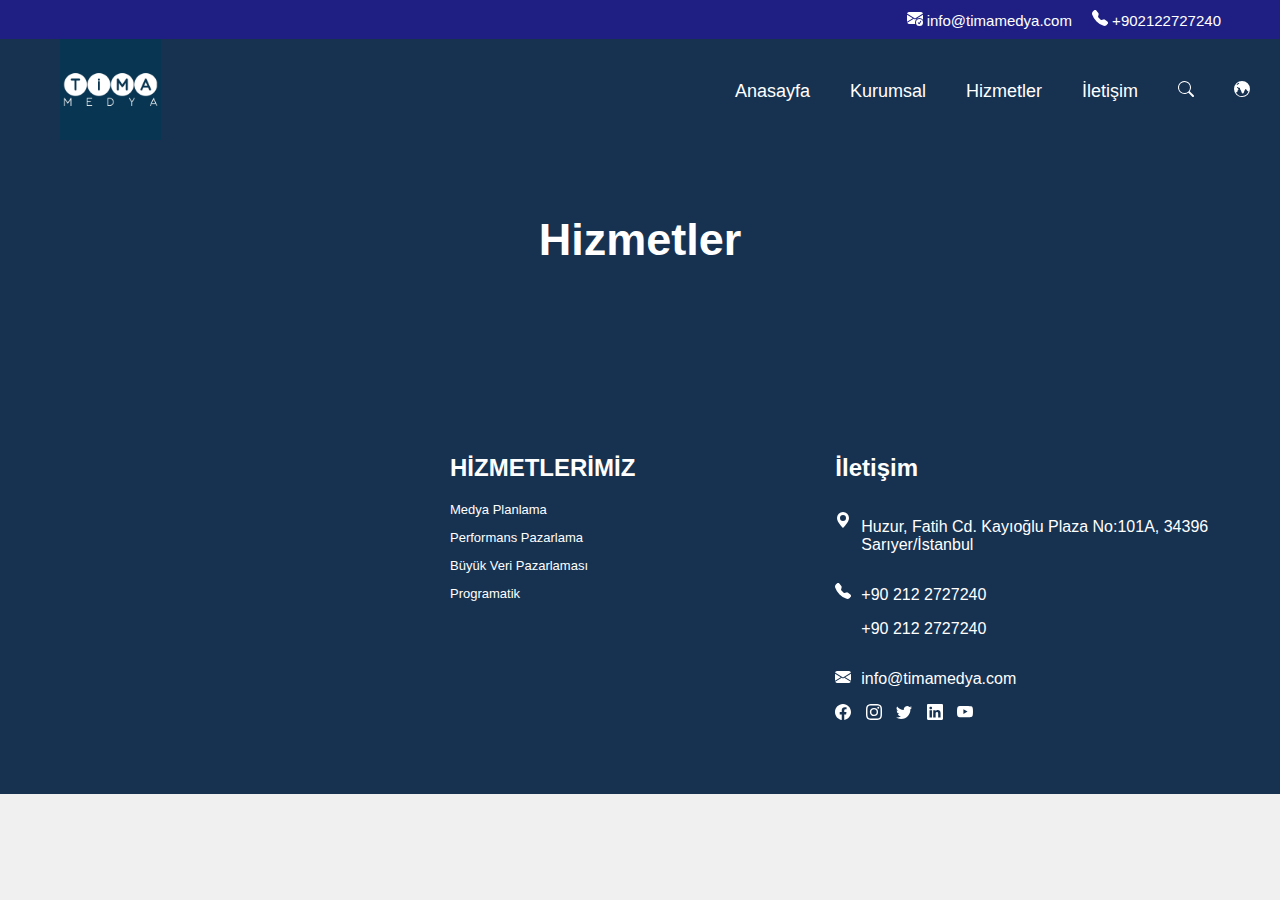
==== pages/hizmetler.html @ 189c2a2f "Tima-Medya" ====
<!DOCTYPE html>
<html lang="en">
<head>
    <meta charset="UTF-8">
    <meta name="viewport" content="width=device-width, initial-scale=1.0">
    <title>Document</title>
    <link rel="stylesheet" href="../styles.css">
    <link rel="stylesheet" href="../css dosyaları/hizmetler.css">
</head>
<body>
    <div class="ust-header">
        <a href="#" class="mail"><svg xmlns="http://www.w3.org/2000/svg" width="16" height="16" fill="currentColor" class="bi bi-envelope-check-fill" viewBox="0 0 16 16">
            <path d="M.05 3.555A2 2 0 0 1 2 2h12a2 2 0 0 1 1.95 1.555L8 8.414zM0 4.697v7.104l5.803-3.558zM6.761 8.83l-6.57 4.026A2 2 0 0 0 2 14h6.256A4.5 4.5 0 0 1 8 12.5a4.49 4.49 0 0 1 1.606-3.446l-.367-.225L8 9.586zM16 4.697v4.974A4.5 4.5 0 0 0 12.5 8a4.5 4.5 0 0 0-1.965.45l-.338-.207z"/>
            <path d="M16 12.5a3.5 3.5 0 1 1-7 0 3.5 3.5 0 0 1 7 0m-1.993-1.679a.5.5 0 0 0-.686.172l-1.17 1.95-.547-.547a.5.5 0 0 0-.708.708l.774.773a.75.75 0 0 0 1.174-.144l1.335-2.226a.5.5 0 0 0-.172-.686"/>
          </svg>  info@timamedya.com</a>
        <a href="#" class="tel"><svg xmlns="http://www.w3.org/2000/svg" width="16" height="16" fill="currentColor" class="bi bi-telephone-fill" viewBox="0 0 16 16">
            <path fill-rule="evenodd" d="M1.885.511a1.745 1.745 0 0 1 2.61.163L6.29 2.98c.329.423.445.974.315 1.494l-.547 2.19a.68.68 0 0 0 .178.643l2.457 2.457a.68.68 0 0 0 .644.178l2.189-.547a1.75 1.75 0 0 1 1.494.315l2.306 1.794c.829.645.905 1.87.163 2.611l-1.034 1.034c-.74.74-1.846 1.065-2.877.702a18.6 18.6 0 0 1-7.01-4.42 18.6 18.6 0 0 1-4.42-7.009c-.362-1.03-.037-2.137.703-2.877z"/>
          </svg>  +902122727240</a>
    </div>

    <header>
        <!-- Logo ve navigasyon menüsü -->
        <div class="logo">
            <a href="index.html"><img class="logo-image" src="../images/icon.png" alt=""></a>
        </div>
        <!-- Hamburger Menü Butonu -->
        <button class="hamburger-menu">
            <span class="bar"></span>
            <span class="bar"></span>
            <span class="bar"></span>
        </button>
        <!-- Menü Listesi -->
        <div class="menu-list">
            <ul>
                <li><a href="../index.html" id="anasayfa-link">Anasayfa</a></li>
                <li><a href="kurumsal.html" id="kurumsal-link">Kurumsal</a></li>
                <li><a href="hizmetler.html" id="hizmetler-link">Hizmetler</a></li>
                <li><a href="iletisim.html" id="iletisim-link">İletişim</a></li>
                <li><a href="#" id="search"><svg xmlns="http://www.w3.org/2000/svg" width="16" height="16" fill="currentColor" class="bi bi-search" viewBox="0 0 16 16">
                    <path d="M11.742 10.344a6.5 6.5 0 1 0-1.397 1.398h-.001q.044.06.098.115l3.85 3.85a1 1 0 0 0 1.415-1.414l-3.85-3.85a1 1 0 0 0-.115-.1zM12 6.5a5.5 5.5 0 1 1-11 0 5.5 5.5 0 0 1 11 0"/>
                  </svg></a></li>
                <li><a href="#" id="language"><svg xmlns="http://www.w3.org/2000/svg" width="16" height="16" fill="currentColor" class="bi bi-globe-central-south-asia" viewBox="0 0 16 16">
                    <path d="M8 0a8 8 0 1 0 0 16A8 8 0 0 0 8 0M4.882 1.731a.48.48 0 0 0 .14.291.487.487 0 0 1-.126.78l-.291.146a.7.7 0 0 0-.188.135l-.48.48a1 1 0 0 1-1.023.242l-.02-.007a1 1 0 0 0-.462-.04 7 7 0 0 1 2.45-2.027m-3 9.674.86-.216a1 1 0 0 0 .758-.97v-.184a1 1 0 0 1 .445-.832l.04-.026a1 1 0 0 0 .152-1.54L3.121 6.621a.414.414 0 0 1 .542-.624l1.09.818a.5.5 0 0 0 .523.047.5.5 0 0 1 .724.447v.455a.8.8 0 0 0 .131.433l.795 1.192a1 1 0 0 1 .116.238l.73 2.19a1 1 0 0 0 .949.683h.058a1 1 0 0 0 .949-.684l.73-2.189a1 1 0 0 1 .116-.238l.791-1.187A.45.45 0 0 1 11.743 8c.16 0 .306.084.392.218.557.875 1.63 2.282 2.365 2.282l.04-.001a7.003 7.003 0 0 1-12.658.905Z"/>
                  </svg></a></li>
            </ul>
        </div>
    </header>
        <div class="hizmetler-title">
            <h1 id="hizmetler-right">Hizmetler</h1>
        </div>




    <footer>
        <div class="footer-container">
        <div class="footer1">
            <img id="footer-logo" src="./images/icon.png" alt="">
           
        </div>
        
        <div class="footer2">
            <h2 id="footer-hizmet">HİZMETLERİMİZ</h2>
            <p class="footer-hizmet-right">Medya Planlama</p>
            <p class="footer-hizmet-right">Performans Pazarlama</p>
            <p class="footer-hizmet-right">Büyük Veri Pazarlaması</p>
            <p class="footer-hizmet-right">Programatik</p>
        </div>
        <div class="footer-iletisim">
            <h2>İletişim</h2>
            <div class="icons">
            <div class="location-container">
                <div class="location-image"><svg id="location-icon" xmlns="http://www.w3.org/2000/svg" width="16" height="16" fill="currentColor" class="bi bi-geo-alt-fill" viewBox="0 0 16 16">
                    <path d="M8 16s6-5.686 6-10A6 6 0 0 0 2 6c0 4.314 6 10 6 10m0-7a3 3 0 1 1 0-6 3 3 0 0 1 0 6"/>
                  </svg></div>
                <p id="adress">Huzur, Fatih Cd. Kayıoğlu Plaza No:101A, 34396 Sarıyer/İstanbul</p>
            </div>
            <div class="telephone-container">
                <div class="telephone-image"><svg id="telephone-icon" xmlns="http://www.w3.org/2000/svg" width="16" height="16" fill="currentColor" class="bi bi-telephone-fill" viewBox="0 0 16 16">
                    <path fill-rule="evenodd" d="M1.885.511a1.745 1.745 0 0 1 2.61.163L6.29 2.98c.329.423.445.974.315 1.494l-.547 2.19a.68.68 0 0 0 .178.643l2.457 2.457a.68.68 0 0 0 .644.178l2.189-.547a1.75 1.75 0 0 1 1.494.315l2.306 1.794c.829.645.905 1.87.163 2.611l-1.034 1.034c-.74.74-1.846 1.065-2.877.702a18.6 18.6 0 0 1-7.01-4.42 18.6 18.6 0 0 1-4.42-7.009c-.362-1.03-.037-2.137.703-2.877z"/>
                  </svg></div>
                  <div>
                <p>+90 212 2727240</p>
                <p>+90 212 2727240</p>
            </div>
            </div>
            <div class="mail-container">
                <div class="mail-image"><svg id="mail-icon" xmlns="http://www.w3.org/2000/svg" width="16" height="16" fill="currentColor" class="bi bi-envelope-fill" viewBox="0 0 16 16">
                    <path d="M.05 3.555A2 2 0 0 1 2 2h12a2 2 0 0 1 1.95 1.555L8 8.414zM0 4.697v7.104l5.803-3.558zM6.761 8.83l-6.57 4.027A2 2 0 0 0 2 14h12a2 2 0 0 0 1.808-1.144l-6.57-4.027L8 9.586zm3.436-.586L16 11.801V4.697z"/>
                  </svg></div>
                <div>
                <p>info@timamedya.com</p>
            </div>
            
            </div>
                <a href="index.html"><svg id="facebook-icon" xmlns="http://www.w3.org/2000/svg" width="16" height="16" fill="currentColor" class="bi bi-facebook" viewBox="0 0 16 16">
                    <path d="M16 8.049c0-4.446-3.582-8.05-8-8.05C3.58 0-.002 3.603-.002 8.05c0 4.017 2.926 7.347 6.75 7.951v-5.625h-2.03V8.05H6.75V6.275c0-2.017 1.195-3.131 3.022-3.131.876 0 1.791.157 1.791.157v1.98h-1.009c-.993 0-1.303.621-1.303 1.258v1.51h2.218l-.354 2.326H9.25V16c3.824-.604 6.75-3.934 6.75-7.951"/>
                  </svg></a>
                <a href="index.html"><svg id="instagram-icon" xmlns="http://www.w3.org/2000/svg" width="16" height="16" fill="currentColor" class="bi bi-instagram" viewBox="0 0 16 16">
                    <path d="M8 0C5.829 0 5.556.01 4.703.048 3.85.088 3.269.222 2.76.42a3.9 3.9 0 0 0-1.417.923A3.9 3.9 0 0 0 .42 2.76C.222 3.268.087 3.85.048 4.7.01 5.555 0 5.827 0 8.001c0 2.172.01 2.444.048 3.297.04.852.174 1.433.372 1.942.205.526.478.972.923 1.417.444.445.89.719 1.416.923.51.198 1.09.333 1.942.372C5.555 15.99 5.827 16 8 16s2.444-.01 3.298-.048c.851-.04 1.434-.174 1.943-.372a3.9 3.9 0 0 0 1.416-.923c.445-.445.718-.891.923-1.417.197-.509.332-1.09.372-1.942C15.99 10.445 16 10.173 16 8s-.01-2.445-.048-3.299c-.04-.851-.175-1.433-.372-1.941a3.9 3.9 0 0 0-.923-1.417A3.9 3.9 0 0 0 13.24.42c-.51-.198-1.092-.333-1.943-.372C10.443.01 10.172 0 7.998 0zm-.717 1.442h.718c2.136 0 2.389.007 3.232.046.78.035 1.204.166 1.486.275.373.145.64.319.92.599s.453.546.598.92c.11.281.24.705.275 1.485.039.843.047 1.096.047 3.231s-.008 2.389-.047 3.232c-.035.78-.166 1.203-.275 1.485a2.5 2.5 0 0 1-.599.919c-.28.28-.546.453-.92.598-.28.11-.704.24-1.485.276-.843.038-1.096.047-3.232.047s-2.39-.009-3.233-.047c-.78-.036-1.203-.166-1.485-.276a2.5 2.5 0 0 1-.92-.598 2.5 2.5 0 0 1-.6-.92c-.109-.281-.24-.705-.275-1.485-.038-.843-.046-1.096-.046-3.233s.008-2.388.046-3.231c.036-.78.166-1.204.276-1.486.145-.373.319-.64.599-.92s.546-.453.92-.598c.282-.11.705-.24 1.485-.276.738-.034 1.024-.044 2.515-.045zm4.988 1.328a.96.96 0 1 0 0 1.92.96.96 0 0 0 0-1.92m-4.27 1.122a4.109 4.109 0 1 0 0 8.217 4.109 4.109 0 0 0 0-8.217m0 1.441a2.667 2.667 0 1 1 0 5.334 2.667 2.667 0 0 1 0-5.334"/>
                  </svg></a>
                  <a href="index.html"><svg id="twitter-icon" xmlns="http://www.w3.org/2000/svg" width="16" height="16" fill="currentColor" class="bi bi-twitter" viewBox="0 0 16 16">
                    <path d="M5.026 15c6.038 0 9.341-5.003 9.341-9.334q.002-.211-.006-.422A6.7 6.7 0 0 0 16 3.542a6.7 6.7 0 0 1-1.889.518 3.3 3.3 0 0 0 1.447-1.817 6.5 6.5 0 0 1-2.087.793A3.286 3.286 0 0 0 7.875 6.03a9.32 9.32 0 0 1-6.767-3.429 3.29 3.29 0 0 0 1.018 4.382A3.3 3.3 0 0 1 .64 6.575v.045a3.29 3.29 0 0 0 2.632 3.218 3.2 3.2 0 0 1-.865.115 3 3 0 0 1-.614-.057 3.28 3.28 0 0 0 3.067 2.277A6.6 6.6 0 0 1 .78 13.58a6 6 0 0 1-.78-.045A9.34 9.34 0 0 0 5.026 15"/>
                  </svg></a>
                  <a href="index.html"><svg id="linkedin-icon" xmlns="http://www.w3.org/2000/svg" width="16" height="16" fill="currentColor" class="bi bi-linkedin" viewBox="0 0 16 16">
                    <path d="M0 1.146C0 .513.526 0 1.175 0h13.65C15.474 0 16 .513 16 1.146v13.708c0 .633-.526 1.146-1.175 1.146H1.175C.526 16 0 15.487 0 14.854zm4.943 12.248V6.169H2.542v7.225zm-1.2-8.212c.837 0 1.358-.554 1.358-1.248-.015-.709-.52-1.248-1.342-1.248S2.4 3.226 2.4 3.934c0 .694.521 1.248 1.327 1.248zm4.908 8.212V9.359c0-.216.016-.432.08-.586.173-.431.568-.878 1.232-.878.869 0 1.216.662 1.216 1.634v3.865h2.401V9.25c0-2.22-1.184-3.252-2.764-3.252-1.274 0-1.845.7-2.165 1.193v.025h-.016l.016-.025V6.169h-2.4c.03.678 0 7.225 0 7.225z"/>
                  </svg></a>
                  <a href="index.html"><svg id="youtube-icon" xmlns="http://www.w3.org/2000/svg" width="16" height="16" fill="currentColor" class="bi bi-youtube" viewBox="0 0 16 16">
                    <path d="M8.051 1.999h.089c.822.003 4.987.033 6.11.335a2.01 2.01 0 0 1 1.415 1.42c.101.38.172.883.22 1.402l.01.104.022.26.008.104c.065.914.073 1.77.074 1.957v.075c-.001.194-.01 1.108-.082 2.06l-.008.105-.009.104c-.05.572-.124 1.14-.235 1.558a2.01 2.01 0 0 1-1.415 1.42c-1.16.312-5.569.334-6.18.335h-.142c-.309 0-1.587-.006-2.927-.052l-.17-.006-.087-.004-.171-.007-.171-.007c-1.11-.049-2.167-.128-2.654-.26a2.01 2.01 0 0 1-1.415-1.419c-.111-.417-.185-.986-.235-1.558L.09 9.82l-.008-.104A31 31 0 0 1 0 7.68v-.123c.002-.215.01-.958.064-1.778l.007-.103.003-.052.008-.104.022-.26.01-.104c.048-.519.119-1.023.22-1.402a2.01 2.01 0 0 1 1.415-1.42c.487-.13 1.544-.21 2.654-.26l.17-.007.172-.006.086-.003.171-.007A100 100 0 0 1 7.858 2zM6.4 5.209v4.818l4.157-2.408z"/>
                  </svg></a>
                </div>
        </div>
        
    </div>
    </footer>
    <script src="../script.js"></script>
</body>
</html>
---- styles.css ----
@import url('https://fonts.googleapis.com/css?family=Roboto:700');
body {
    font-family: Arial, sans-serif;
    margin: 0;
    padding: 0;
    background-color: #f0f0f0;
}

.ust-header {
    display: flex;
    justify-content: right;
    background-color: rgb(31, 31, 131);
    padding: 10px 59px;
}

.mail, .tel {
    color: #fff;
    text-decoration: none;
    font-size: 15px;
}

.tel {
    margin-left: 20px;
}

header {
    background-color: #173251;
    color: #fff;
    padding: 10px;
    display: flex;
    justify-content: space-between;
    align-items: center;
    position: relative; /* Konumlandırma için */
    height: 85px;
}

.logo {
    width: 100px;
    height: auto;
    margin-left: 50px;
}

.logo-image {
    width: 101px;
    height: auto;
}

.menu-list {
    display: flex;
    
    top: 100%; /* Header'dan sonra yerleştir */
    left: 0;
    
    background-color: #173251;
   
    z-index: 1000; /* Diğer içeriğin üzerine çık */
    justify-content: center;
}

.menu-list ul {
    display: flex;
    list-style-type: none;
    
}

.menu-list ul li {
    margin: 0 20px;
}

.menu-list ul li a {
    color: #fff;
    text-decoration: none;
    font-size: 18px;
}

.menu-list ul li a:hover {
    color: rgb(122, 240, 249);
}

/* Hamburger Menü Stili */
.hamburger-menu {
    display: none; /* Başlangıçta gizli */
    cursor: pointer;
    background: none;
    border: none;
    padding: 10px;
    position: absolute;
    top: 10px;
    right: 20px;
    z-index: 1100; /* Menüden daha üstte */
}

/* Hamburger Menü Çizgileri */
.bar {
    display: block;
    width: 25px;
    height: 3px;
    margin: 5px auto;
    background-color: #fff;
    transition: all 0.3s ease;
}

/* Hamburger Menü Açık Durumu */
.hamburger-open .bar:nth-child(1) {
    transform: translateY(8px) rotate(45deg);
}
.hamburger-open .bar:nth-child(2) {
    opacity: 0;
}
.hamburger-open .bar:nth-child(3) {
    transform: translateY(-8px) rotate(-45deg);
}

/* Küçük Ekranlar için Menü Listesi */
@media (max-width: 818px) {
    .menu-list {
        display: none; /* Küçük ekranlarda menü listesini gizle */
        position: fixed;
        top: 60px; /* Header'dan sonra yerleştir */
        left: 0;
        width: 100%;
        background-color: #173251;
        padding: 10px 0;
        z-index: 1000; /* Diğer içeriğin üzerine çık */
        justify-content: center;
        transition: all 0.3s ease;
    }

    .menu-list.active {
        display: flex; /* Hamburger menü açıkken menüyü göster */
    }

    .menu-list ul {
        flex-direction: column;
        align-items: center;
    }

    .menu-list ul li {
        margin: 10px 0;
    }

    .hamburger-menu {
        margin-top: 10px;
        display: block; /* Küçük ekranlarda hamburger menüyü göster */
    }

    .menu-list.active {
        display: flex; /* Hamburger menü açıkken menüyü göster */
    }
}
@media (max-width: 480px) {
    .mail, .tel {
        text-align: center;
        font-size: 11px;
        padding: 0;
}
}
nav {
    background-color: #173251;
}
#container {
    display: flex;
    margin-left: 50px;
}
#image1, #image2, #image3{
    border-radius: 20px;
}
.nesil-medya-resim {
    margin-top: 50px;
    margin-left: 20px; /* Resimler arasında boşluk bırakma */
}
.reklam-yazi{
    color:#fff ;
}
/*Reklam yazi bölümü*/
#flip {
  font-size: 40px;
  height:50px;
  overflow:hidden;
  margin-left: 170px;
  margin-top: -60px;
}

#flip > div > div {
  color:#fff;
  padding:4px 12px;
  height:45px;
  margin-bottom:45px;
  display:inline-block;
}

#flip div:first-child {
  animation: show 5s linear infinite;
}

#flip div div {
  background:#42c58a;
}
#flip div:first-child div {
  background:#4ec7f3;
}
#flip div:last-child div {
  background:#DC143C;
}

@keyframes show {
  0% {margin-top:-270px;}
  5% {margin-top:-180px;}
  33% {margin-top:-180px;}
  38% {margin-top:-90px;}
  66% {margin-top:-90px;}
  71% {margin-top:0px;}
  99.99% {margin-top:0px;}
  100% {margin-top:-270px;}
}


.content{
    display: flex;
}

.reklam-yazi{
    margin-top: 150px;
    font-size: 45px;
    padding-left: 100px;
}
.contact{
    padding-left: 195px;
    margin-top: 20px;
}
#button-contact{
    background-color: #4ec7f3;
    width: 160px;
    height: 40px;
    color: #fff;
    border-radius: 20px;
    cursor: pointer;
}
.video-container{
    max-width: 800px;
    height: auto;
}
.video1{
    margin-left: 200px;
    width: 510px;
    height: auto;
}
@media (max-width: 1500px) {
    .content{
        flex-direction: column;
    }
    
    #container {
        justify-content: center; 
        margin-left: 0; 
    }

    .nesil-medya-resim {
        margin-left: 20px; 
    }
    .reklam-yazi{
        text-align: center;
        margin: 0px;
        padding: 0px;
        padding-top: 30px;
    }
    #flip{
        margin: 0px;
        padding: 0px;
        margin-top: 20px;
        text-align: center;
    }
    .contact{
        margin: 0px;
        padding: 0px;
        margin-top: 10px;
        text-align: center;
        padding-bottom: 20px;
    }
    .video-container {
        padding: 0px;
        margin: 0px;
        max-width: 100%; /* Video container'ı sayfa genişliği kadar genişlet */
        display: flex;
        justify-content: center; /* İçeriği yatayda ortala */
    }
    
    .video1 {
        padding: 0px;
        margin: 0px;
        width: 100%; /* Videonun genişliğini 100% olarak ayarla */
        max-width: 800px; /* Videonun maksimum genişliğini belirle (isteğe bağlı) */
        height: auto; /* Yüksekliği otomatik olarak ayarla */
    
}
}
@media (max-width: 1100px) {
    #image1{
        width: 250px;
        height: 200px;
    }
    #image2{
        width: 250px;
        height: 200px;
    }
    #image3{
        width: 250px;
        height: 200px;
    }
}
@media (max-width: 850px) {
    #image1, #image2, #image3{
        display: none;
    }
}
#about {
    display: flex;
    align-items: center; /* Yatayda hizalama */
    height: 800px;
   
}

.about-image {
    flex: 1; /* Resim bölümüne esnek genişlik vermek için */
}

.about-right {
    flex: 3; /* Metin bölümüne esnek genişlik vermek için */
    padding-left: 40px;
}

.about-image1 {
    width: 500px; /* Resmin maksimum genişliği */
    height: auto; /* Otomatik yükseklik */
    padding-left: 150px;
    
}
h1{
    margin-top: 50px;
    font-weight: bold;
    font-size: 45px;
}
@media (max-width: 1280px) {
    #about {
        display: flex;
        flex-direction: column; /* Küçük ekranlarda sütun düzeni */
        align-items: center; /* Yatayda ve ortada hizalama */
        text-align: center; /* Metni ortalamak için */
    }
    
    .about-image {
        flex: 1; /* Resim bölümüne esnek genişlik vermek için */
        margin-bottom: 20px; /* Resim ile metin arasında boşluk bırakma */
    }
    
    .about-right {
        flex: 1; /* Metin bölümüne esnek genişlik vermek için */
        padding: 0 20px; /* Kenar boşlukları */
    }
    
    .about-image1 {
        width: 100%; /* Resmin maksimum genişliği */
        height: auto; /* Otomatik yükseklik */
        max-width: 500px; /* Resmin maksimum genişliği sınırlaması */
        margin: 0 auto; /* Resmi yatayda ortala */
        display: block; /* Resmi blok öğe olarak ayarla */
        padding: 20px; /* İstenirse padding ayarla */
    }
    .services{
        margin-top: 300px;
    }
}
/* About animasyon */
.about-image1, .about-right {
    opacity: 0; /* Başlangıçta görünmez yap */
    transform: translateY(20px); /* Başlangıçta aşağıya kaydırılmış pozisyon */
    transition: opacity 0.6s ease, transform 0.8s ease; /* Geçiş efektleri */
}

/* Animasyon sonrası görünürlük */
.about-image1.active, .about-right.active {
    opacity: 1;
    transform: translateY(0);
}
.services{
    background-color: #edf8fa;
    padding-left:20px;
    padding-right: 20px;
    height: 700px;
}
#sevices-right-p{
    text-align: center;
    padding-top: 50px;
    font-weight: bold;
    color: rgb(90, 78, 219);
}
#services-right-h{
    text-align: center;
    font-weight: bold;
    font-size: 55px;
}
.services-container{
    display: flex;
    justify-content: center;
}
.media-plan{
    
    border-radius: 15px;
    width: 300px;
    height: 400px;
    border-radius: 15px;
    display: flex;
    flex-direction: column;
    align-items: center; /* İçeriği dikeyde ortala */
    justify-content: center; /* İçeriği yatayda ve dikeyde ortala */
    text-align: center; /* Metinleri ortala */
    background-color: #fff9f9;
    box-shadow: 0 4px 8px rgba(0, 0, 0, 0.4); /* Kutunun gölgesini tanımla */
}

.performans-pazarlama{
    margin-left: 20px;
    border-radius: 15px;
    width: 300px;
    height: 400px;
    border-radius: 15px;
    display: flex;
    flex-direction: column;
    align-items: center; /* İçeriği dikeyde ortala */
    justify-content: center; /* İçeriği yatayda ve dikeyde ortala */
    text-align: center; /* Metinleri ortala */
    background-color: #fff9f9;
    box-shadow: 0 4px 8px rgba(0, 0, 0, 0.4); /* Kutunun gölgesini tanımla */

}
.performans-pazarlama:hover{
    background-color: #173251;; /* Arka plan rengini değiştir */
    transition: background-color 0.3s ease; /* Geçiş efekti ekle */
    color: #fff;
}
.büyük-veri-pazarlama{
    margin-left: 20px;
    border-radius: 15px;
    width: 300px;
    height: 400px;
    border-radius: 15px;
    display: flex;
    flex-direction: column;
    align-items: center; /* İçeriği dikeyde ortala */
    justify-content: center; /* İçeriği yatayda ve dikeyde ortala */
    text-align: center; /* Metinleri ortala */
    background-color: #fff9f9;
    box-shadow: 0 4px 8px rgba(0, 0, 0, 0.4); /* Kutunun gölgesini tanımla */

}
.büyük-veri-pazarlama:hover{
    background-color: #173251;; /* Arka plan rengini değiştir */
    transition: background-color 0.3s ease; /* Geçiş efekti ekle */
    color: #fff;
}
.programatik{
    margin-left: 20px;
    border-radius: 15px;
    width: 300px;
    height: 400px;
    border-radius: 15px;
    display: flex;
    flex-direction: column;
    align-items: center; /* İçeriği dikeyde ortala */
    justify-content: center; /* İçeriği yatayda ve dikeyde ortala */
    text-align: center; /* Metinleri ortala */
    background-color: #fff9f9;
    box-shadow: 0 4px 8px rgba(0, 0, 0, 0.4); /* Kutunun gölgesini tanımla */

}
.programatik:hover{
    background-color: #173251;; /* Arka plan rengini değiştir */
    transition: background-color 0.3s ease; /* Geçiş efekti ekle */
    color: #fff;
}

.service-icon2{
    margin-top: 20px;
}
h4{
    font-size: 20px;
}
.media-plan:hover {
    background-color: #173251;; /* Arka plan rengini değiştir */
    transition: background-color 0.3s ease; /* Geçiş efekti ekle */
    color: #fff;
}
#media-h{
    padding-top: 30px;
    padding-left: 5px;
    padding-right: 5px;
}
#media-p{
    padding-left: 5px;
    padding-right: 5px;
}

.services-container {
    display: flex;
    flex-wrap: wrap;
    gap: 20px; /* Kutucuklar arasındaki boşluk */
}



@media (max-width: 1200px) {
    .media-plan,
    .performans-pazarlama,
    .büyük-veri-pazarlama,
    .programatik {
        max-width: calc(70% - 20px); /* 1200 pikselden sonra yan yana 2'li sıralanmasını sağlar */
        margin: 0;
        padding: 0;
    }
}
@media (max-width: 677px) {
    #services-right-h{
        font-size: 35px
    }
}

@media (max-width: 400px) {
    #services-right-h{
        font-size: 25px
    }
}
@media (max-width: 1500px) {
    .services{
        height: 1150px;
    }
}
@media (max-width: 677px) {
    .services{
        height: 1950px;
    }
}
.ara-reklam{

    height: 300px;
    width: 100%;
    background-color:#173251;
    display: flex;
    justify-content: center; /* İçeriği yatayda ortala */
    align-items: center; /* İçeriği dikeyde ortala */
    padding: 20px;
    box-sizing: border-box; /* Padding alanının elementin genişliğine dahil edilmesini sağlar */
}
#reklam-right {
    margin-top: 20px; /* Yukarıdan boşluk */
    margin-bottom: 20px; /* Aşağıdan boşluk */
    color: #fff;
    
}
.icerik {
    text-align: center; /* İçeriği yatayda ortala */
}
#reklam-button {
    display: block; /* Butonu blok element olarak tanımla */
    width: 200px; /* İstediğiniz genişliği ayarlayabilirsiniz */
    margin: 0 auto; /* Yatayda ortalamak için margin kullan */
    text-align: center; /* Metni ortala */
    padding: 10px; /* Buton içeriğine boşluk ekleyerek düzenle */
    background-color: #4CAF50; /* Arka plan rengi */
    color: white; /* Metin rengi */
    border: none; /* Kenarlık olmadan */
    border-radius: 5px; /* Kenar yuvarlatması */
    cursor: pointer; /* İmleç türünü göster */
    text-decoration: none; /* Link olmasını kaldır */
    font-size: 16px; /* Metin boyutu */
}
.references {
    text-align: center;
    margin-top: -10px;
    background-color: #fff;
    justify-content: center; /* İçeriği yatayda ortala */
    width: 100%;
    height: 1050px; /* Örneğin bir yükseklik belirtin */
    /* Diğer stillendirmeleri buraya ekleyebilirsiniz */
}

#references-title {
    margin-top: 50px;
    text-align: center; /* Metni ortala */

}
#references-image{
    width: 350px;
    border: solid;
    border-color: #dae0e8;
    border-radius: 7px;
}
@media (max-width: 1300px) {
    .references{
        height: 1300px;
    }
}
@media (max-width: 1090px) {
    .references{
        height: 1850px;
    }
}
@media (max-width: 740px) {
    .references{
        height: 3300px;
    }
}
.footer-container{
    display: flex;
    justify-content: center;
}
footer{
    background-color:#173251 ;
    height: 400px;
}
.footer1 {
    display: flex;
}
.footer2{
    margin-left: 50px;
}
#footer-logo {
    margin-bottom: 20px; /* Logo ile Facebook ikonu arasında boşluk bırak */
    
}
#footer-logo{
    width: 300px;
    height: auto;

}
#facebook-icon{
    color: #fff;
    margin-right: 10px;
}
#instagram-icon{
    color: #fff;
    margin-right: 10px;
}
#twitter-icon{
    color: #fff;
    margin-right: 10px;
}
#linkedin-icon{
    color: #fff;
    margin-right: 10px;
}
#youtube-icon{
    color: #fff;
}
#footer-hizmet{
    margin-left: 100px;
    color: #fff;
    padding-top: 40px;
}
.footer-iletisim{
    margin-left: 200px;
    color: #fff;
    margin-top: 40px
}
.footer-hizmet-right{
    color:#fff;
    margin-left: 100px;
    font-size: 13px;
}
.location-container{
    display: flex;
    padding-right: 20px;
}
.telephone-container{
    display: flex;
}
.location-image{
    margin-top: 10px;
    margin-right: 10px;
    
}
.telephone-image{
    margin-top: 13px;
    margin-right: 10px;
}
.mail-container{
    display: flex;
}
.mail-image{
    margin-top: 15px;
    margin-right: 10px;    
}
@media screen and (max-width: 1090px) {
    .footer-container {
        flex-direction: column;
        align-items: center;
    }
    
    .footer1, .footer2, .footer-iletisim {
        margin-left: 0;
        margin-top: 20px; /* Aralarında boşluk bırakmak için */
    }
    
    .footer1 {
        display: flex;
        justify-content: center;
    }
    
    #footer-hizmet {
        margin-left: 0;
        padding-top: 20px; /* Üst boşluk ayarı */
        text-align: center;
    }
    
    .footer-hizmet-right {
        margin-left: 0;
        text-align: center;
    }
    
    .footer-iletisim {
        text-align: center;
    }
    footer{
        height: 700px;
    }
    #footer-logo{
        width: 150px;
    }
    .footer2{
        margin-top: -50px;
    }
    .location-container{
        justify-content: center;
    }
    .telephone-container{
        justify-content: center;
    }
    .mail-container{
        justify-content: center;
    }
}
---- css dosyaları/hizmetler.css ----
.hizmetler-title{
    height:150px ;
    text-align: center;
    color: rgb(255, 255, 255);
    background-color:#173251;
    font-weight: bold;
    font-size: 50px;
    padding-top:100px ;
}
#hizmetler-right{
    margin-top: -30px;
}
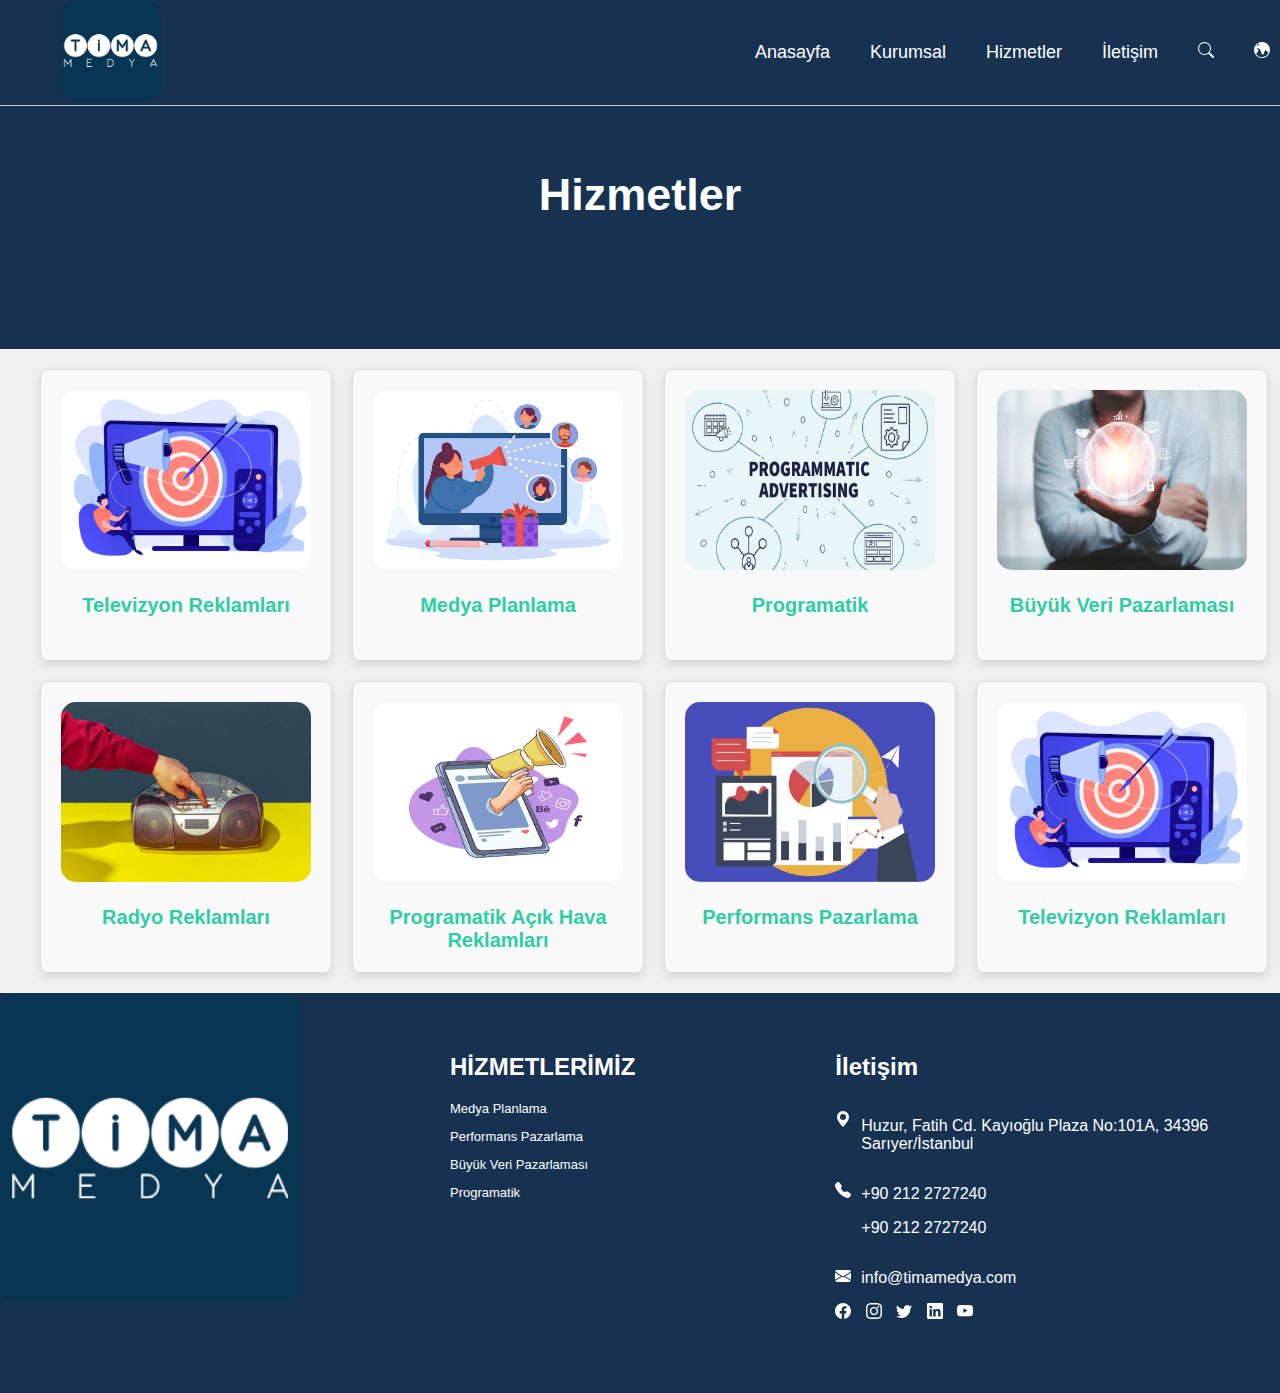
==== commit 403fb1ae: "Tima medya web son kontroller yapıldı ve bitirildi" ====
--- a/pages/hizmetler.html
+++ b/pages/hizmetler.html
@@ -8,111 +8,172 @@
     <link rel="stylesheet" href="../css dosyaları/hizmetler.css">
 </head>
 <body>
-    <div class="ust-header">
-        <a href="#" class="mail"><svg xmlns="http://www.w3.org/2000/svg" width="16" height="16" fill="currentColor" class="bi bi-envelope-check-fill" viewBox="0 0 16 16">
-            <path d="M.05 3.555A2 2 0 0 1 2 2h12a2 2 0 0 1 1.95 1.555L8 8.414zM0 4.697v7.104l5.803-3.558zM6.761 8.83l-6.57 4.026A2 2 0 0 0 2 14h6.256A4.5 4.5 0 0 1 8 12.5a4.49 4.49 0 0 1 1.606-3.446l-.367-.225L8 9.586zM16 4.697v4.974A4.5 4.5 0 0 0 12.5 8a4.5 4.5 0 0 0-1.965.45l-.338-.207z"/>
-            <path d="M16 12.5a3.5 3.5 0 1 1-7 0 3.5 3.5 0 0 1 7 0m-1.993-1.679a.5.5 0 0 0-.686.172l-1.17 1.95-.547-.547a.5.5 0 0 0-.708.708l.774.773a.75.75 0 0 0 1.174-.144l1.335-2.226a.5.5 0 0 0-.172-.686"/>
-          </svg>  info@timamedya.com</a>
-        <a href="#" class="tel"><svg xmlns="http://www.w3.org/2000/svg" width="16" height="16" fill="currentColor" class="bi bi-telephone-fill" viewBox="0 0 16 16">
-            <path fill-rule="evenodd" d="M1.885.511a1.745 1.745 0 0 1 2.61.163L6.29 2.98c.329.423.445.974.315 1.494l-.547 2.19a.68.68 0 0 0 .178.643l2.457 2.457a.68.68 0 0 0 .644.178l2.189-.547a1.75 1.75 0 0 1 1.494.315l2.306 1.794c.829.645.905 1.87.163 2.611l-1.034 1.034c-.74.74-1.846 1.065-2.877.702a18.6 18.6 0 0 1-7.01-4.42 18.6 18.6 0 0 1-4.42-7.009c-.362-1.03-.037-2.137.703-2.877z"/>
-          </svg>  +902122727240</a>
+  <div class="ust-header">
+    <a href="#" class="mail"><svg xmlns="http://www.w3.org/2000/svg" width="16" height="16" fill="currentColor" class="bi bi-envelope-check-fill" viewBox="0 0 16 16">
+        <path d="M.05 3.555A2 2 0 0 1 2 2h12a2 2 0 0 1 1.95 1.555L8 8.414zM0 4.697v7.104l5.803-3.558zM6.761 8.83l-6.57 4.026A2 2 0 0 0 2 14h6.256A4.5 4.5 0 0 1 8 12.5a4.49 4.49 0 0 1 1.606-3.446l-.367-.225L8 9.586zM16 4.697v4.974A4.5 4.5 0 0 0 12.5 8a4.5 4.5 0 0 0-1.965.45l-.338-.207z"/>
+        <path d="M16 12.5a3.5 3.5 0 1 1-7 0 3.5 3.5 0 0 1 7 0m-1.993-1.679a.5.5 0 0 0-.686.172l-1.17 1.95-.547-.547a.5.5 0 0 0-.708.708l.774.773a.75.75 0 0 0 1.174-.144l1.335-2.226a.5.5 0 0 0-.172-.686"/>
+      </svg>  info@timamedya.com</a>
+    <a href="#" class="tel"><svg xmlns="http://www.w3.org/2000/svg" width="16" height="16" fill="currentColor" class="bi bi-telephone-fill" viewBox="0 0 16 16">
+        <path fill-rule="evenodd" d="M1.885.511a1.745 1.745 0 0 1 2.61.163L6.29 2.98c.329.423.445.974.315 1.494l-.547 2.19a.68.68 0 0 0 .178.643l2.457 2.457a.68.68 0 0 0 .644.178l2.189-.547a1.75 1.75 0 0 1 1.494.315l2.306 1.794c.829.645.905 1.87.163 2.611l-1.034 1.034c-.74.74-1.846 1.065-2.877.702a18.6 18.6 0 0 1-7.01-4.42 18.6 18.6 0 0 1-4.42-7.009c-.362-1.03-.037-2.137.703-2.877z"/>
+      </svg>  +902122727240</a>
+</div>
+
+    <header>
+      
+      <div class="logo">
+          <a href="../index.html"><img class="logo-image" src="../images/icon.png" alt=""></a>
+      </div>
+      <!-- Hamburger Menü Butonu -->
+      <button class="hamburger-menu">
+          <span class="bar"></span>
+          <span class="bar"></span>
+          <span class="bar"></span>
+      </button>
+      <!-- Menü Listesi -->
+      <div class="menu-list">
+          <ul>
+              <li><a href="../index.html" id="anasayfa-link">Anasayfa</a></li>
+              <li><a href="kurumsal.html" id="kurumsal-link">Kurumsal</a></li>
+              <li><a href="hizmetler.html" id="hizmetler-link">Hizmetler</a></li>
+              <li><a href="iletisim.html" id="iletisim-link">İletişim</a></li>
+              <li><a href="#" id="search"><svg xmlns="http://www.w3.org/2000/svg" width="16" height="16" fill="currentColor" class="bi bi-search" viewBox="0 0 16 16">
+                  <path d="M11.742 10.344a6.5 6.5 0 1 0-1.397 1.398h-.001q.044.06.098.115l3.85 3.85a1 1 0 0 0 1.415-1.414l-3.85-3.85a1 1 0 0 0-.115-.1zM12 6.5a5.5 5.5 0 1 1-11 0 5.5 5.5 0 0 1 11 0"/>
+                </svg></a></li>
+                <li class="dropdown">
+                  <a href="#" id="language">
+                      <svg xmlns="http://www.w3.org/2000/svg" width="16" height="16" fill="currentColor" class="bi bi-globe-central-south-asia" viewBox="0 0 16 16">
+                          <path d="M8 0a8 8 0 1 0 0 16A8 8 0 0 0 8 0M4.882 1.731a.48.48 0 0 0 .14.291.487.487 0 0 1-.126.78l-.291.146a.7.7 0 0 0-.188.135l-.48.48a1 1 0 0 1-1.023.242l-.02-.007a1 1 0 0 0-.462-.04 7 7 0 0 1 2.45-2.027m-3 9.674.86-.216a1 1 0 0 0 .758-.97v-.184a1 1 0 0 1 .445-.832l.04-.026a1 1 0 0 0 .152-1.54L3.121 6.621a.414.414 0 0 1 .542-.624l1.09.818a.5.5 0 0 0 .523.047.5.5 0 0 1 .724.447v.455a.8.8 0 0 0 .131.433l.795 1.192a1 1 0 0 1 .116.238l.73 2.19a1 1 0 0 0 .949.683h.058a1 1 0 0 0 .949-.684l.73-2.189a1 1 0 0 1 .116-.238l.791-1.187A.45.45 0 0 1 11.743 8c.16 0 .306.084.392.218.557.875 1.63 2.282 2.365 2.282l.04-.001a7.003 7.003 0 0 1-12.658.905Z"/>
+                      </svg>
+                  </a>
+                 
+                  <div class="dropdown-menu">
+                      <a href="#">İngilizce</a>
+                      <a href="#">Türkçe</a>
+                      <a href="#">Fransızca</a>
+                  </div>
+              </li>
+          </ul>
+      </div>
+  </header>
+    
+    <div class="hizmetler-title">
+        <h1 id="hizmetler-right">Hizmetler</h1>
     </div>
 
-    <header>
-        <!-- Logo ve navigasyon menüsü -->
-        <div class="logo">
-            <a href="index.html"><img class="logo-image" src="../images/icon.png" alt=""></a>
+    <div class="hizmetler-container">
+        <div class="hizmetler-item">
+            <img id="icon" src="../icons/222--tvreklam.webp" alt="">
+            <p id="hizmetler-p">Televizyon Reklamları</p>
+          </div>
+        <div class="hizmetler-item">
+          <img id="icon" src="../icons/247--medya-planlama.webp" alt="">
+          <p id="hizmetler-p">Medya Planlama</p>
         </div>
-        <!-- Hamburger Menü Butonu -->
-        <button class="hamburger-menu">
-            <span class="bar"></span>
-            <span class="bar"></span>
-            <span class="bar"></span>
-        </button>
-        <!-- Menü Listesi -->
-        <div class="menu-list">
-            <ul>
-                <li><a href="../index.html" id="anasayfa-link">Anasayfa</a></li>
-                <li><a href="kurumsal.html" id="kurumsal-link">Kurumsal</a></li>
-                <li><a href="hizmetler.html" id="hizmetler-link">Hizmetler</a></li>
-                <li><a href="iletisim.html" id="iletisim-link">İletişim</a></li>
-                <li><a href="#" id="search"><svg xmlns="http://www.w3.org/2000/svg" width="16" height="16" fill="currentColor" class="bi bi-search" viewBox="0 0 16 16">
-                    <path d="M11.742 10.344a6.5 6.5 0 1 0-1.397 1.398h-.001q.044.06.098.115l3.85 3.85a1 1 0 0 0 1.415-1.414l-3.85-3.85a1 1 0 0 0-.115-.1zM12 6.5a5.5 5.5 0 1 1-11 0 5.5 5.5 0 0 1 11 0"/>
-                  </svg></a></li>
-                <li><a href="#" id="language"><svg xmlns="http://www.w3.org/2000/svg" width="16" height="16" fill="currentColor" class="bi bi-globe-central-south-asia" viewBox="0 0 16 16">
-                    <path d="M8 0a8 8 0 1 0 0 16A8 8 0 0 0 8 0M4.882 1.731a.48.48 0 0 0 .14.291.487.487 0 0 1-.126.78l-.291.146a.7.7 0 0 0-.188.135l-.48.48a1 1 0 0 1-1.023.242l-.02-.007a1 1 0 0 0-.462-.04 7 7 0 0 1 2.45-2.027m-3 9.674.86-.216a1 1 0 0 0 .758-.97v-.184a1 1 0 0 1 .445-.832l.04-.026a1 1 0 0 0 .152-1.54L3.121 6.621a.414.414 0 0 1 .542-.624l1.09.818a.5.5 0 0 0 .523.047.5.5 0 0 1 .724.447v.455a.8.8 0 0 0 .131.433l.795 1.192a1 1 0 0 1 .116.238l.73 2.19a1 1 0 0 0 .949.683h.058a1 1 0 0 0 .949-.684l.73-2.189a1 1 0 0 1 .116-.238l.791-1.187A.45.45 0 0 1 11.743 8c.16 0 .306.084.392.218.557.875 1.63 2.282 2.365 2.282l.04-.001a7.003 7.003 0 0 1-12.658.905Z"/>
-                  </svg></a></li>
-            </ul>
+        <div class="hizmetler-item">
+          <img id="icon" src="../icons/13--programatik.jpg" alt="">
+          <p id="hizmetler-p">Programatik</p>
         </div>
-    </header>
-        <div class="hizmetler-title">
-            <h1 id="hizmetler-right">Hizmetler</h1>
+        <div class="hizmetler-item">
+          <img id="icon" src="../icons/491--bigdata.webp" alt="">
+          <p id="hizmetler-p">Büyük Veri Pazarlaması</p>
         </div>
-
-
-
-
-    <footer>
-        <div class="footer-container">
-        <div class="footer1">
-            <img id="footer-logo" src="./images/icon.png" alt="">
-           
+        <div class="hizmetler-item">
+          <img id="icon" src="../icons/631--radyogercekci.webp" alt="">
+          <p id="hizmetler-p">Radyo Reklamları</p>
         </div>
-        
-        <div class="footer2">
-            <h2 id="footer-hizmet">HİZMETLERİMİZ</h2>
-            <p class="footer-hizmet-right">Medya Planlama</p>
-            <p class="footer-hizmet-right">Performans Pazarlama</p>
-            <p class="footer-hizmet-right">Büyük Veri Pazarlaması</p>
-            <p class="footer-hizmet-right">Programatik</p>
+        <div class="hizmetler-item">
+          <img id="icon" src="../icons/674--reklam.webp" alt="">
+          <p id="hizmetler-p">Programatik Açık Hava Reklamları</p>
         </div>
-        <div class="footer-iletisim">
-            <h2>İletişim</h2>
-            <div class="icons">
-            <div class="location-container">
-                <div class="location-image"><svg id="location-icon" xmlns="http://www.w3.org/2000/svg" width="16" height="16" fill="currentColor" class="bi bi-geo-alt-fill" viewBox="0 0 16 16">
-                    <path d="M8 16s6-5.686 6-10A6 6 0 0 0 2 6c0 4.314 6 10 6 10m0-7a3 3 0 1 1 0-6 3 3 0 0 1 0 6"/>
-                  </svg></div>
-                <p id="adress">Huzur, Fatih Cd. Kayıoğlu Plaza No:101A, 34396 Sarıyer/İstanbul</p>
-            </div>
-            <div class="telephone-container">
-                <div class="telephone-image"><svg id="telephone-icon" xmlns="http://www.w3.org/2000/svg" width="16" height="16" fill="currentColor" class="bi bi-telephone-fill" viewBox="0 0 16 16">
-                    <path fill-rule="evenodd" d="M1.885.511a1.745 1.745 0 0 1 2.61.163L6.29 2.98c.329.423.445.974.315 1.494l-.547 2.19a.68.68 0 0 0 .178.643l2.457 2.457a.68.68 0 0 0 .644.178l2.189-.547a1.75 1.75 0 0 1 1.494.315l2.306 1.794c.829.645.905 1.87.163 2.611l-1.034 1.034c-.74.74-1.846 1.065-2.877.702a18.6 18.6 0 0 1-7.01-4.42 18.6 18.6 0 0 1-4.42-7.009c-.362-1.03-.037-2.137.703-2.877z"/>
-                  </svg></div>
-                  <div>
-                <p>+90 212 2727240</p>
-                <p>+90 212 2727240</p>
-            </div>
-            </div>
-            <div class="mail-container">
-                <div class="mail-image"><svg id="mail-icon" xmlns="http://www.w3.org/2000/svg" width="16" height="16" fill="currentColor" class="bi bi-envelope-fill" viewBox="0 0 16 16">
-                    <path d="M.05 3.555A2 2 0 0 1 2 2h12a2 2 0 0 1 1.95 1.555L8 8.414zM0 4.697v7.104l5.803-3.558zM6.761 8.83l-6.57 4.027A2 2 0 0 0 2 14h12a2 2 0 0 0 1.808-1.144l-6.57-4.027L8 9.586zm3.436-.586L16 11.801V4.697z"/>
-                  </svg></div>
-                <div>
-                <p>info@timamedya.com</p>
-            </div>
-            
-            </div>
-                <a href="index.html"><svg id="facebook-icon" xmlns="http://www.w3.org/2000/svg" width="16" height="16" fill="currentColor" class="bi bi-facebook" viewBox="0 0 16 16">
-                    <path d="M16 8.049c0-4.446-3.582-8.05-8-8.05C3.58 0-.002 3.603-.002 8.05c0 4.017 2.926 7.347 6.75 7.951v-5.625h-2.03V8.05H6.75V6.275c0-2.017 1.195-3.131 3.022-3.131.876 0 1.791.157 1.791.157v1.98h-1.009c-.993 0-1.303.621-1.303 1.258v1.51h2.218l-.354 2.326H9.25V16c3.824-.604 6.75-3.934 6.75-7.951"/>
-                  </svg></a>
-                <a href="index.html"><svg id="instagram-icon" xmlns="http://www.w3.org/2000/svg" width="16" height="16" fill="currentColor" class="bi bi-instagram" viewBox="0 0 16 16">
-                    <path d="M8 0C5.829 0 5.556.01 4.703.048 3.85.088 3.269.222 2.76.42a3.9 3.9 0 0 0-1.417.923A3.9 3.9 0 0 0 .42 2.76C.222 3.268.087 3.85.048 4.7.01 5.555 0 5.827 0 8.001c0 2.172.01 2.444.048 3.297.04.852.174 1.433.372 1.942.205.526.478.972.923 1.417.444.445.89.719 1.416.923.51.198 1.09.333 1.942.372C5.555 15.99 5.827 16 8 16s2.444-.01 3.298-.048c.851-.04 1.434-.174 1.943-.372a3.9 3.9 0 0 0 1.416-.923c.445-.445.718-.891.923-1.417.197-.509.332-1.09.372-1.942C15.99 10.445 16 10.173 16 8s-.01-2.445-.048-3.299c-.04-.851-.175-1.433-.372-1.941a3.9 3.9 0 0 0-.923-1.417A3.9 3.9 0 0 0 13.24.42c-.51-.198-1.092-.333-1.943-.372C10.443.01 10.172 0 7.998 0zm-.717 1.442h.718c2.136 0 2.389.007 3.232.046.78.035 1.204.166 1.486.275.373.145.64.319.92.599s.453.546.598.92c.11.281.24.705.275 1.485.039.843.047 1.096.047 3.231s-.008 2.389-.047 3.232c-.035.78-.166 1.203-.275 1.485a2.5 2.5 0 0 1-.599.919c-.28.28-.546.453-.92.598-.28.11-.704.24-1.485.276-.843.038-1.096.047-3.232.047s-2.39-.009-3.233-.047c-.78-.036-1.203-.166-1.485-.276a2.5 2.5 0 0 1-.92-.598 2.5 2.5 0 0 1-.6-.92c-.109-.281-.24-.705-.275-1.485-.038-.843-.046-1.096-.046-3.233s.008-2.388.046-3.231c.036-.78.166-1.204.276-1.486.145-.373.319-.64.599-.92s.546-.453.92-.598c.282-.11.705-.24 1.485-.276.738-.034 1.024-.044 2.515-.045zm4.988 1.328a.96.96 0 1 0 0 1.92.96.96 0 0 0 0-1.92m-4.27 1.122a4.109 4.109 0 1 0 0 8.217 4.109 4.109 0 0 0 0-8.217m0 1.441a2.667 2.667 0 1 1 0 5.334 2.667 2.667 0 0 1 0-5.334"/>
-                  </svg></a>
-                  <a href="index.html"><svg id="twitter-icon" xmlns="http://www.w3.org/2000/svg" width="16" height="16" fill="currentColor" class="bi bi-twitter" viewBox="0 0 16 16">
-                    <path d="M5.026 15c6.038 0 9.341-5.003 9.341-9.334q.002-.211-.006-.422A6.7 6.7 0 0 0 16 3.542a6.7 6.7 0 0 1-1.889.518 3.3 3.3 0 0 0 1.447-1.817 6.5 6.5 0 0 1-2.087.793A3.286 3.286 0 0 0 7.875 6.03a9.32 9.32 0 0 1-6.767-3.429 3.29 3.29 0 0 0 1.018 4.382A3.3 3.3 0 0 1 .64 6.575v.045a3.29 3.29 0 0 0 2.632 3.218 3.2 3.2 0 0 1-.865.115 3 3 0 0 1-.614-.057 3.28 3.28 0 0 0 3.067 2.277A6.6 6.6 0 0 1 .78 13.58a6 6 0 0 1-.78-.045A9.34 9.34 0 0 0 5.026 15"/>
-                  </svg></a>
-                  <a href="index.html"><svg id="linkedin-icon" xmlns="http://www.w3.org/2000/svg" width="16" height="16" fill="currentColor" class="bi bi-linkedin" viewBox="0 0 16 16">
-                    <path d="M0 1.146C0 .513.526 0 1.175 0h13.65C15.474 0 16 .513 16 1.146v13.708c0 .633-.526 1.146-1.175 1.146H1.175C.526 16 0 15.487 0 14.854zm4.943 12.248V6.169H2.542v7.225zm-1.2-8.212c.837 0 1.358-.554 1.358-1.248-.015-.709-.52-1.248-1.342-1.248S2.4 3.226 2.4 3.934c0 .694.521 1.248 1.327 1.248zm4.908 8.212V9.359c0-.216.016-.432.08-.586.173-.431.568-.878 1.232-.878.869 0 1.216.662 1.216 1.634v3.865h2.401V9.25c0-2.22-1.184-3.252-2.764-3.252-1.274 0-1.845.7-2.165 1.193v.025h-.016l.016-.025V6.169h-2.4c.03.678 0 7.225 0 7.225z"/>
-                  </svg></a>
-                  <a href="index.html"><svg id="youtube-icon" xmlns="http://www.w3.org/2000/svg" width="16" height="16" fill="currentColor" class="bi bi-youtube" viewBox="0 0 16 16">
-                    <path d="M8.051 1.999h.089c.822.003 4.987.033 6.11.335a2.01 2.01 0 0 1 1.415 1.42c.101.38.172.883.22 1.402l.01.104.022.26.008.104c.065.914.073 1.77.074 1.957v.075c-.001.194-.01 1.108-.082 2.06l-.008.105-.009.104c-.05.572-.124 1.14-.235 1.558a2.01 2.01 0 0 1-1.415 1.42c-1.16.312-5.569.334-6.18.335h-.142c-.309 0-1.587-.006-2.927-.052l-.17-.006-.087-.004-.171-.007-.171-.007c-1.11-.049-2.167-.128-2.654-.26a2.01 2.01 0 0 1-1.415-1.419c-.111-.417-.185-.986-.235-1.558L.09 9.82l-.008-.104A31 31 0 0 1 0 7.68v-.123c.002-.215.01-.958.064-1.778l.007-.103.003-.052.008-.104.022-.26.01-.104c.048-.519.119-1.023.22-1.402a2.01 2.01 0 0 1 1.415-1.42c.487-.13 1.544-.21 2.654-.26l.17-.007.172-.006.086-.003.171-.007A100 100 0 0 1 7.858 2zM6.4 5.209v4.818l4.157-2.408z"/>
-                  </svg></a>
-                </div>
+        <div class="hizmetler-item">
+          <img id="icon" src="../icons/921--66263.jpg" alt="">
+          <p id="hizmetler-p">Performans Pazarlama</p>
+        </div>
+        <div class="hizmetler-item">
+          <img id="icon" src="../icons/222--tvreklam.webp" alt="">
+          <p id="hizmetler-p">Televizyon Reklamları</p>
         </div>
         
     </div>
-    </footer>
+
+    <footer>
+      <div class="footer-container">
+      <div class="footer1">
+          <img id="footer-logo" src="../images/icon.png" alt="">
+         
+      </div>
+      
+      <div class="footer2">
+          <h2 id="footer-hizmet">HİZMETLERİMİZ</h2>
+          <p class="footer-hizmet-right">Medya Planlama</p>
+          <p class="footer-hizmet-right">Performans Pazarlama</p>
+          <p class="footer-hizmet-right">Büyük Veri Pazarlaması</p>
+          <p class="footer-hizmet-right">Programatik</p>
+      </div>
+      <div class="footer-iletisim">
+          <h2>İletişim</h2>
+          <div class="icons">
+          <div class="location-container">
+              <div class="location-image"><svg id="location-icon" xmlns="http://www.w3.org/2000/svg" width="16" height="16" fill="currentColor" class="bi bi-geo-alt-fill" viewBox="0 0 16 16">
+                  <path d="M8 16s6-5.686 6-10A6 6 0 0 0 2 6c0 4.314 6 10 6 10m0-7a3 3 0 1 1 0-6 3 3 0 0 1 0 6"/>
+                </svg></div>
+              <p id="adress">Huzur, Fatih Cd. Kayıoğlu Plaza No:101A, 34396 Sarıyer/İstanbul</p>
+          </div>
+          <div class="telephone-container">
+              <div class="telephone-image"><svg id="telephone-icon" xmlns="http://www.w3.org/2000/svg" width="16" height="16" fill="currentColor" class="bi bi-telephone-fill" viewBox="0 0 16 16">
+                  <path fill-rule="evenodd" d="M1.885.511a1.745 1.745 0 0 1 2.61.163L6.29 2.98c.329.423.445.974.315 1.494l-.547 2.19a.68.68 0 0 0 .178.643l2.457 2.457a.68.68 0 0 0 .644.178l2.189-.547a1.75 1.75 0 0 1 1.494.315l2.306 1.794c.829.645.905 1.87.163 2.611l-1.034 1.034c-.74.74-1.846 1.065-2.877.702a18.6 18.6 0 0 1-7.01-4.42 18.6 18.6 0 0 1-4.42-7.009c-.362-1.03-.037-2.137.703-2.877z"/>
+                </svg></div>
+                <div>
+              <p>+90 212 2727240</p>
+              <p>+90 212 2727240</p>
+          </div>
+          </div>
+          <div class="mail-container">
+              <div class="mail-image"><svg id="mail-icon" xmlns="http://www.w3.org/2000/svg" width="16" height="16" fill="currentColor" class="bi bi-envelope-fill" viewBox="0 0 16 16">
+                  <path d="M.05 3.555A2 2 0 0 1 2 2h12a2 2 0 0 1 1.95 1.555L8 8.414zM0 4.697v7.104l5.803-3.558zM6.761 8.83l-6.57 4.027A2 2 0 0 0 2 14h12a2 2 0 0 0 1.808-1.144l-6.57-4.027L8 9.586zm3.436-.586L16 11.801V4.697z"/>
+                </svg></div>
+              <div>
+              <p>info@timamedya.com</p>
+          </div>
+          
+          </div>
+              <a href="index.html"><svg id="facebook-icon" xmlns="http://www.w3.org/2000/svg" width="16" height="16" fill="currentColor" class="bi bi-facebook" viewBox="0 0 16 16">
+                  <path d="M16 8.049c0-4.446-3.582-8.05-8-8.05C3.58 0-.002 3.603-.002 8.05c0 4.017 2.926 7.347 6.75 7.951v-5.625h-2.03V8.05H6.75V6.275c0-2.017 1.195-3.131 3.022-3.131.876 0 1.791.157 1.791.157v1.98h-1.009c-.993 0-1.303.621-1.303 1.258v1.51h2.218l-.354 2.326H9.25V16c3.824-.604 6.75-3.934 6.75-7.951"/>
+                </svg></a>
+              <a href="index.html"><svg id="instagram-icon" xmlns="http://www.w3.org/2000/svg" width="16" height="16" fill="currentColor" class="bi bi-instagram" viewBox="0 0 16 16">
+                  <path d="M8 0C5.829 0 5.556.01 4.703.048 3.85.088 3.269.222 2.76.42a3.9 3.9 0 0 0-1.417.923A3.9 3.9 0 0 0 .42 2.76C.222 3.268.087 3.85.048 4.7.01 5.555 0 5.827 0 8.001c0 2.172.01 2.444.048 3.297.04.852.174 1.433.372 1.942.205.526.478.972.923 1.417.444.445.89.719 1.416.923.51.198 1.09.333 1.942.372C5.555 15.99 5.827 16 8 16s2.444-.01 3.298-.048c.851-.04 1.434-.174 1.943-.372a3.9 3.9 0 0 0 1.416-.923c.445-.445.718-.891.923-1.417.197-.509.332-1.09.372-1.942C15.99 10.445 16 10.173 16 8s-.01-2.445-.048-3.299c-.04-.851-.175-1.433-.372-1.941a3.9 3.9 0 0 0-.923-1.417A3.9 3.9 0 0 0 13.24.42c-.51-.198-1.092-.333-1.943-.372C10.443.01 10.172 0 7.998 0zm-.717 1.442h.718c2.136 0 2.389.007 3.232.046.78.035 1.204.166 1.486.275.373.145.64.319.92.599s.453.546.598.92c.11.281.24.705.275 1.485.039.843.047 1.096.047 3.231s-.008 2.389-.047 3.232c-.035.78-.166 1.203-.275 1.485a2.5 2.5 0 0 1-.599.919c-.28.28-.546.453-.92.598-.28.11-.704.24-1.485.276-.843.038-1.096.047-3.232.047s-2.39-.009-3.233-.047c-.78-.036-1.203-.166-1.485-.276a2.5 2.5 0 0 1-.92-.598 2.5 2.5 0 0 1-.6-.92c-.109-.281-.24-.705-.275-1.485-.038-.843-.046-1.096-.046-3.233s.008-2.388.046-3.231c.036-.78.166-1.204.276-1.486.145-.373.319-.64.599-.92s.546-.453.92-.598c.282-.11.705-.24 1.485-.276.738-.034 1.024-.044 2.515-.045zm4.988 1.328a.96.96 0 1 0 0 1.92.96.96 0 0 0 0-1.92m-4.27 1.122a4.109 4.109 0 1 0 0 8.217 4.109 4.109 0 0 0 0-8.217m0 1.441a2.667 2.667 0 1 1 0 5.334 2.667 2.667 0 0 1 0-5.334"/>
+                </svg></a>
+                <a href="index.html"><svg id="twitter-icon" xmlns="http://www.w3.org/2000/svg" width="16" height="16" fill="currentColor" class="bi bi-twitter" viewBox="0 0 16 16">
+                  <path d="M5.026 15c6.038 0 9.341-5.003 9.341-9.334q.002-.211-.006-.422A6.7 6.7 0 0 0 16 3.542a6.7 6.7 0 0 1-1.889.518 3.3 3.3 0 0 0 1.447-1.817 6.5 6.5 0 0 1-2.087.793A3.286 3.286 0 0 0 7.875 6.03a9.32 9.32 0 0 1-6.767-3.429 3.29 3.29 0 0 0 1.018 4.382A3.3 3.3 0 0 1 .64 6.575v.045a3.29 3.29 0 0 0 2.632 3.218 3.2 3.2 0 0 1-.865.115 3 3 0 0 1-.614-.057 3.28 3.28 0 0 0 3.067 2.277A6.6 6.6 0 0 1 .78 13.58a6 6 0 0 1-.78-.045A9.34 9.34 0 0 0 5.026 15"/>
+                </svg></a>
+                <a href="index.html"><svg id="linkedin-icon" xmlns="http://www.w3.org/2000/svg" width="16" height="16" fill="currentColor" class="bi bi-linkedin" viewBox="0 0 16 16">
+                  <path d="M0 1.146C0 .513.526 0 1.175 0h13.65C15.474 0 16 .513 16 1.146v13.708c0 .633-.526 1.146-1.175 1.146H1.175C.526 16 0 15.487 0 14.854zm4.943 12.248V6.169H2.542v7.225zm-1.2-8.212c.837 0 1.358-.554 1.358-1.248-.015-.709-.52-1.248-1.342-1.248S2.4 3.226 2.4 3.934c0 .694.521 1.248 1.327 1.248zm4.908 8.212V9.359c0-.216.016-.432.08-.586.173-.431.568-.878 1.232-.878.869 0 1.216.662 1.216 1.634v3.865h2.401V9.25c0-2.22-1.184-3.252-2.764-3.252-1.274 0-1.845.7-2.165 1.193v.025h-.016l.016-.025V6.169h-2.4c.03.678 0 7.225 0 7.225z"/>
+                </svg></a>
+                <a href="index.html"><svg id="youtube-icon" xmlns="http://www.w3.org/2000/svg" width="16" height="16" fill="currentColor" class="bi bi-youtube" viewBox="0 0 16 16">
+                  <path d="M8.051 1.999h.089c.822.003 4.987.033 6.11.335a2.01 2.01 0 0 1 1.415 1.42c.101.38.172.883.22 1.402l.01.104.022.26.008.104c.065.914.073 1.77.074 1.957v.075c-.001.194-.01 1.108-.082 2.06l-.008.105-.009.104c-.05.572-.124 1.14-.235 1.558a2.01 2.01 0 0 1-1.415 1.42c-1.16.312-5.569.334-6.18.335h-.142c-.309 0-1.587-.006-2.927-.052l-.17-.006-.087-.004-.171-.007-.171-.007c-1.11-.049-2.167-.128-2.654-.26a2.01 2.01 0 0 1-1.415-1.419c-.111-.417-.185-.986-.235-1.558L.09 9.82l-.008-.104A31 31 0 0 1 0 7.68v-.123c.002-.215.01-.958.064-1.778l.007-.103.003-.052.008-.104.022-.26.01-.104c.048-.519.119-1.023.22-1.402a2.01 2.01 0 0 1 1.415-1.42c.487-.13 1.544-.21 2.654-.26l.17-.007.172-.006.086-.003.171-.007A100 100 0 0 1 7.858 2zM6.4 5.209v4.818l4.157-2.408z"/>
+                </svg></a>
+              </div>
+      </div>
+      
+  </div>
+  </footer>
     <script src="../script.js"></script>
+    <script>
+       document.addEventListener('DOMContentLoaded', function() {
+        const items = document.querySelectorAll('.hizmetler-item');
+
+        const observer = new IntersectionObserver(entries => {
+            entries.forEach(entry => {
+                if (entry.isIntersecting) {
+                    entry.target.classList.add('visible');
+                }
+            });
+        });
+
+        items.forEach(item => {
+            observer.observe(item);
+        });
+    });
+    </script>
 </body>
 </html>--- a/styles.css
+++ b/styles.css
@@ -4,6 +4,7 @@
     margin: 0;
     padding: 0;
     background-color: #f0f0f0;
+    margin-top: 60px; 
 }
 
 .ust-header {
@@ -30,8 +31,16 @@
     display: flex;
     justify-content: space-between;
     align-items: center;
-    position: relative; /* Konumlandırma için */
+    position: relative; 
     height: 85px;
+    width: 100%;
+    background-color:#173251; 
+    z-index: 1000; 
+    position: fixed;
+    top: 0;
+    left: 0;
+    right: 0;
+    
 }
 
 .logo {
@@ -77,9 +86,9 @@
     color: rgb(122, 240, 249);
 }
 
-/* Hamburger Menü Stili */
+
 .hamburger-menu {
-    display: none; /* Başlangıçta gizli */
+    display: none; 
     cursor: pointer;
     background: none;
     border: none;
@@ -87,10 +96,10 @@
     position: absolute;
     top: 10px;
     right: 20px;
-    z-index: 1100; /* Menüden daha üstte */
-}
-
-/* Hamburger Menü Çizgileri */
+    z-index: 1100; 
+}
+
+
 .bar {
     display: block;
     width: 25px;
@@ -100,7 +109,7 @@
     transition: all 0.3s ease;
 }
 
-/* Hamburger Menü Açık Durumu */
+
 .hamburger-open .bar:nth-child(1) {
     transform: translateY(8px) rotate(45deg);
 }
@@ -110,24 +119,56 @@
 .hamburger-open .bar:nth-child(3) {
     transform: translateY(-8px) rotate(-45deg);
 }
-
-/* Küçük Ekranlar için Menü Listesi */
+.dropdown {
+    position: relative;
+    display: inline-block;
+}
+
+.dropdown-menu {
+    display: none; 
+    position: absolute;
+    top: 100%; 
+    left: -80px;
+    background-color:#173251; 
+    border: 1px solid #ddd; 
+    border-radius: 4px; 
+    box-shadow: 0 2px 4px rgba(0,0,0,0.1); 
+    z-index: 1000; 
+}
+
+.dropdown-menu a {
+    display: block;
+    padding: 8px 16px;
+    color: #333; 
+    text-decoration: none;
+}
+
+.dropdown-menu a:hover {
+    background-color:#0056b3; 
+}
+
+
+.dropdown:hover .dropdown-menu {
+    display: block; 
+}
+
+
 @media (max-width: 818px) {
     .menu-list {
-        display: none; /* Küçük ekranlarda menü listesini gizle */
+        display: none; 
         position: fixed;
-        top: 60px; /* Header'dan sonra yerleştir */
+        top: 60px; 
         left: 0;
         width: 100%;
         background-color: #173251;
         padding: 10px 0;
-        z-index: 1000; /* Diğer içeriğin üzerine çık */
+        z-index: 1000; 
         justify-content: center;
         transition: all 0.3s ease;
     }
 
     .menu-list.active {
-        display: flex; /* Hamburger menü açıkken menüyü göster */
+        display: flex; 
     }
 
     .menu-list ul {
@@ -141,11 +182,14 @@
 
     .hamburger-menu {
         margin-top: 10px;
-        display: block; /* Küçük ekranlarda hamburger menüyü göster */
+        display: block; 
     }
 
     .menu-list.active {
-        display: flex; /* Hamburger menü açıkken menüyü göster */
+        display: flex; 
+    }
+    .dropdown-menu{
+        left: 0;
     }
 }
 @media (max-width: 480px) {
@@ -158,77 +202,112 @@
 nav {
     background-color: #173251;
 }
+
 #container {
     display: flex;
     margin-left: 50px;
 }
-#image1, #image2, #image3{
+
+#image1, #image2, #image3 {
     border-radius: 20px;
 }
+
 .nesil-medya-resim {
     margin-top: 50px;
-    margin-left: 20px; /* Resimler arasında boşluk bırakma */
-}
-.reklam-yazi{
-    color:#fff ;
-}
-/*Reklam yazi bölümü*/
+    margin-left: 20px; 
+    opacity: 0; 
+    transition: opacity 1s ease-in-out;
+}
+@keyframes fadeIn {
+    from {
+        opacity: 0; 
+    }
+    to {
+        opacity: 1; 
+    }
+}
+
+
+#container {
+    animation: fadeIn 1s ease-in-out forwards; 
+}
+
+#container img {
+    animation: fadeIn 1s ease-in-out forwards; 
+    animation-delay: 0.5s; /* Animasyonun başlangıç gecikmesi */
+}
+
+#container img:nth-child(2) {
+    animation-delay: 1s; /* İkinci resim için gecikme */
+}
+
+#container img:nth-child(3) {
+    animation-delay: 1.5s; /* Üçüncü resim için gecikme */
+}
+.reklam-yazi {
+    color: #fff;
+}
+
+
 #flip {
-  font-size: 40px;
-  height:50px;
-  overflow:hidden;
-  margin-left: 170px;
-  margin-top: -60px;
+    font-size: 40px;
+    height: 50px;
+    overflow: hidden;
+    margin-left: 170px;
+    margin-top: -60px;
 }
 
 #flip > div > div {
-  color:#fff;
-  padding:4px 12px;
-  height:45px;
-  margin-bottom:45px;
-  display:inline-block;
+    color: #fff;
+    padding: 4px 12px;
+    height: 45px;
+    margin-bottom: 45px;
+    display: inline-block;
 }
 
 #flip div:first-child {
-  animation: show 5s linear infinite;
+    animation: show 5s linear infinite;
 }
 
 #flip div div {
-  background:#42c58a;
-}
+    background: #42c58a;
+}
+
 #flip div:first-child div {
-  background:#4ec7f3;
-}
+    background: #4ec7f3;
+}
+
 #flip div:last-child div {
-  background:#DC143C;
+    background: #DC143C;
 }
 
 @keyframes show {
-  0% {margin-top:-270px;}
-  5% {margin-top:-180px;}
-  33% {margin-top:-180px;}
-  38% {margin-top:-90px;}
-  66% {margin-top:-90px;}
-  71% {margin-top:0px;}
-  99.99% {margin-top:0px;}
-  100% {margin-top:-270px;}
-}
-
-
-.content{
-    display: flex;
-}
-
-.reklam-yazi{
+    0% { margin-top: -270px; }
+    5% { margin-top: -180px; }
+    33% { margin-top: -180px; }
+    38% { margin-top: -90px; }
+    66% { margin-top: -90px; }
+    71% { margin-top: 0px; }
+    99.99% { margin-top: 0px; }
+    100% { margin-top: -270px; }
+}
+
+.content {
+    display: flex;
+}
+
+.reklam-yazi {
     margin-top: 150px;
     font-size: 45px;
     padding-left: 100px;
 }
-.contact{
+
+.contact {
     padding-left: 195px;
     margin-top: 20px;
 }
-#button-contact{
+
+#button-contact {
     background-color: #4ec7f3;
     width: 160px;
     height: 40px;
@@ -236,17 +315,104 @@
     border-radius: 20px;
     cursor: pointer;
 }
-.video-container{
+
+.video-container {
     max-width: 800px;
     height: auto;
-}
-.video1{
+    display: flex;
+}
+
+.video1 {
     margin-left: 200px;
     width: 510px;
     height: auto;
 }
+#header-icon{
+    width: 350px; 
+    height: auto; 
+    margin-left: 200px;
+}
+#header-icon {
+    width: 300px; 
+    height: auto; 
+    animation: fadeInOut 5s ease-in-out infinite;
+}
+
+
+@keyframes fadeInOut {
+    0% {
+        opacity: 0;
+    }
+    50% {
+        opacity: 1;
+    }
+    100% {
+        opacity: 0;
+    }
+}
+
+.icon-container {
+    display: flex;
+    justify-content: space-around;
+    margin: 20px 0;
+}
+
+.icon {
+    font-size: 40px;
+    color: #0056b3;
+    animation: bounce 2s infinite;
+    
+}
+
+.icon:nth-child(2) {
+    animation: rotate 2s linear infinite;
+}
+
+.icon:nth-child(3) {
+    animation: pulse s infinite;
+}
+
+
+@keyframes bounce {
+    0%, 20%, 50%, 80%, 100% {
+        transform: translateY(0);
+    }
+    40% {
+        transform: translateY(-30px);
+    }
+    60% {
+        transform: translateY(-15px);
+    }
+}
+
+
+@keyframes rotate {
+    from {
+        transform: rotate(0deg);
+    }
+    to {
+        transform: rotate(360deg);
+    }
+}
+
+
+@keyframes pulse {
+    0% {
+        transform: scale(1);
+        opacity: 1;
+    }
+    50% {
+        transform: scale(1.2);
+        opacity: 0.6;
+    }
+    100% {
+        transform: scale(1);
+        opacity: 1;
+    }
+}
+
 @media (max-width: 1500px) {
-    .content{
+    .content {
         flex-direction: column;
     }
     
@@ -258,80 +424,88 @@
     .nesil-medya-resim {
         margin-left: 20px; 
     }
-    .reklam-yazi{
+    
+    .reklam-yazi {
         text-align: center;
         margin: 0px;
         padding: 0px;
         padding-top: 30px;
     }
-    #flip{
+    
+    #flip {
         margin: 0px;
         padding: 0px;
         margin-top: 20px;
         text-align: center;
     }
-    .contact{
+    
+    .contact {
         margin: 0px;
         padding: 0px;
         margin-top: 10px;
         text-align: center;
         padding-bottom: 20px;
     }
+    
     .video-container {
         padding: 0px;
         margin: 0px;
-        max-width: 100%; /* Video container'ı sayfa genişliği kadar genişlet */
+        max-width: 100%;
         display: flex;
-        justify-content: center; /* İçeriği yatayda ortala */
+        justify-content: center; 
     }
     
     .video1 {
         padding: 0px;
         margin: 0px;
-        width: 100%; /* Videonun genişliğini 100% olarak ayarla */
-        max-width: 800px; /* Videonun maksimum genişliğini belirle (isteğe bağlı) */
-        height: auto; /* Yüksekliği otomatik olarak ayarla */
-    
-}
-}
+        width: 100%; 
+        max-width: 800px; 
+        height: auto; 
+    }
+    #header-icon{
+        display: none;
+    }
+}
+
 @media (max-width: 1100px) {
-    #image1{
+    #image1 {
         width: 250px;
         height: 200px;
     }
-    #image2{
+    #image2 {
         width: 250px;
         height: 200px;
     }
-    #image3{
+    #image3 {
         width: 250px;
         height: 200px;
     }
 }
+
 @media (max-width: 850px) {
-    #image1, #image2, #image3{
+    #image1, #image2, #image3 {
         display: none;
     }
 }
 #about {
     display: flex;
-    align-items: center; /* Yatayda hizalama */
+    align-items: center; 
     height: 800px;
    
 }
 
 .about-image {
-    flex: 1; /* Resim bölümüne esnek genişlik vermek için */
+    flex: 1; 
 }
 
 .about-right {
-    flex: 3; /* Metin bölümüne esnek genişlik vermek için */
+    flex: 3; 
     padding-left: 40px;
 }
 
 .about-image1 {
-    width: 500px; /* Resmin maksimum genişliği */
-    height: auto; /* Otomatik yükseklik */
+    width: 500px; 
+    height: auto; 
     padding-left: 150px;
     
 }
@@ -343,38 +517,38 @@
 @media (max-width: 1280px) {
     #about {
         display: flex;
-        flex-direction: column; /* Küçük ekranlarda sütun düzeni */
-        align-items: center; /* Yatayda ve ortada hizalama */
-        text-align: center; /* Metni ortalamak için */
+        flex-direction: column; 
+        align-items: center;
+        text-align: center; 
     }
     
     .about-image {
-        flex: 1; /* Resim bölümüne esnek genişlik vermek için */
-        margin-bottom: 20px; /* Resim ile metin arasında boşluk bırakma */
+        flex: 1; 
+        margin-bottom: 20px; 
     }
     
     .about-right {
-        flex: 1; /* Metin bölümüne esnek genişlik vermek için */
-        padding: 0 20px; /* Kenar boşlukları */
+        flex: 1; 
+        padding: 0 20px; 
     }
     
     .about-image1 {
-        width: 100%; /* Resmin maksimum genişliği */
-        height: auto; /* Otomatik yükseklik */
-        max-width: 500px; /* Resmin maksimum genişliği sınırlaması */
-        margin: 0 auto; /* Resmi yatayda ortala */
-        display: block; /* Resmi blok öğe olarak ayarla */
-        padding: 20px; /* İstenirse padding ayarla */
+        width: 100%; 
+        height: auto; 
+        max-width: 500px; 
+        margin: 0 auto; 
+        display: block;
+        padding: 20px; 
     }
     .services{
         margin-top: 300px;
     }
 }
-/* About animasyon */
+
 .about-image1, .about-right {
-    opacity: 0; /* Başlangıçta görünmez yap */
-    transform: translateY(20px); /* Başlangıçta aşağıya kaydırılmış pozisyon */
-    transition: opacity 0.6s ease, transform 0.8s ease; /* Geçiş efektleri */
+    opacity: 0; 
+    transform: translateY(20px); 
+    transition: opacity 0.6s ease, transform 0.8s ease; 
 }
 
 /* Animasyon sonrası görünürlük */
@@ -383,7 +557,7 @@
     transform: translateY(0);
 }
 .services{
-    background-color: #edf8fa;
+    background-color: #f1f5f6;
     padding-left:20px;
     padding-right: 20px;
     height: 700px;
@@ -403,6 +577,36 @@
     display: flex;
     justify-content: center;
 }
+.media-plan, .performans-pazarlama, .büyük-veri-pazarlama, .programatik {
+    margin-left: 20px;
+    border-radius: 15px;
+    width: 300px;
+    height: 400px;
+    display: flex;
+    flex-direction: column;
+    align-items: center; 
+    justify-content: center; 
+    text-align: center; 
+    background-color: #fff9f9;
+    box-shadow: 0 4px 8px rgba(0, 0, 0, 0.4); 
+    opacity: 0; 
+    transform: translateY(20px); 
+    transition: opacity 1s ease-out, transform 1s ease-out; /* Geçiş efekti */
+}
+
+
+.media-plan:hover, .performans-pazarlama:hover, .büyük-veri-pazarlama:hover, .programatik:hover {
+    background-color: #173251; 
+    transition: background-color 0.3s ease; 
+    color: #fff; 
+    transform: scale(1.05); 
+}
+
+/* Animasyon başlangıç sınıfı */
+.visible {
+    opacity: 1; /* Tamamen görünür */
+    transform: translateY(0); /* Normal pozisyonda */
+}
 .media-plan{
     
     border-radius: 15px;
@@ -411,11 +615,11 @@
     border-radius: 15px;
     display: flex;
     flex-direction: column;
-    align-items: center; /* İçeriği dikeyde ortala */
-    justify-content: center; /* İçeriği yatayda ve dikeyde ortala */
-    text-align: center; /* Metinleri ortala */
+    align-items: center; 
+    justify-content: center; 
+    text-align: center; 
     background-color: #fff9f9;
-    box-shadow: 0 4px 8px rgba(0, 0, 0, 0.4); /* Kutunun gölgesini tanımla */
+    box-shadow: 0 4px 8px rgba(0, 0, 0, 0.4);
 }
 
 .performans-pazarlama{
@@ -426,16 +630,16 @@
     border-radius: 15px;
     display: flex;
     flex-direction: column;
-    align-items: center; /* İçeriği dikeyde ortala */
-    justify-content: center; /* İçeriği yatayda ve dikeyde ortala */
-    text-align: center; /* Metinleri ortala */
+    align-items: center; 
+    justify-content: center; 
+    text-align: center; 
     background-color: #fff9f9;
-    box-shadow: 0 4px 8px rgba(0, 0, 0, 0.4); /* Kutunun gölgesini tanımla */
+    box-shadow: 0 4px 8px rgba(0, 0, 0, 0.4); 
 
 }
 .performans-pazarlama:hover{
-    background-color: #173251;; /* Arka plan rengini değiştir */
-    transition: background-color 0.3s ease; /* Geçiş efekti ekle */
+    background-color: #173251;; 
+    transition: background-color 0.3s ease; 
     color: #fff;
 }
 .büyük-veri-pazarlama{
@@ -446,16 +650,16 @@
     border-radius: 15px;
     display: flex;
     flex-direction: column;
-    align-items: center; /* İçeriği dikeyde ortala */
-    justify-content: center; /* İçeriği yatayda ve dikeyde ortala */
-    text-align: center; /* Metinleri ortala */
+    align-items: center; 
+    justify-content: center;
+    text-align: center; 
     background-color: #fff9f9;
-    box-shadow: 0 4px 8px rgba(0, 0, 0, 0.4); /* Kutunun gölgesini tanımla */
+    box-shadow: 0 4px 8px rgba(0, 0, 0, 0.4); 
 
 }
 .büyük-veri-pazarlama:hover{
-    background-color: #173251;; /* Arka plan rengini değiştir */
-    transition: background-color 0.3s ease; /* Geçiş efekti ekle */
+    background-color: #173251;; 
+    transition: background-color 0.3s ease;
     color: #fff;
 }
 .programatik{
@@ -466,21 +670,52 @@
     border-radius: 15px;
     display: flex;
     flex-direction: column;
-    align-items: center; /* İçeriği dikeyde ortala */
-    justify-content: center; /* İçeriği yatayda ve dikeyde ortala */
-    text-align: center; /* Metinleri ortala */
+    align-items: center; 
+    justify-content: center;
+    text-align: center; 
     background-color: #fff9f9;
-    box-shadow: 0 4px 8px rgba(0, 0, 0, 0.4); /* Kutunun gölgesini tanımla */
+    box-shadow: 0 4px 8px rgba(0, 0, 0, 0.4);
 
 }
 .programatik:hover{
-    background-color: #173251;; /* Arka plan rengini değiştir */
-    transition: background-color 0.3s ease; /* Geçiş efekti ekle */
+    background-color: #173251;; 
+    transition: background-color 0.3s ease; 
     color: #fff;
 }
 
 .service-icon2{
-    margin-top: 20px;
+    margin-top: -20px;
+    position: relative;
+}
+.service-icon1{
+    position: absolute;
+    margin-top: -215px;
+}
+#service-icon1-2{
+    margin-bottom: 15px ;
+}
+#service-icon1-3{
+    margin-bottom: 15px ;
+}
+#service-icon1-4{
+    margin-bottom: 35px ;
+}
+/* Hover efekti ile dönme animasyonu */
+.media-plan:hover .service-icon2,
+.performans-pazarlama:hover .service-icon2,
+.büyük-veri-pazarlama:hover .service-icon2,
+.programatik:hover .service-icon2 {
+    animation: spin 2s linear infinite; /* Sürekli dönmesini sağlar */
+}
+
+/* Dönme animasyonu */
+@keyframes spin {
+    0% {
+        transform: rotate(0deg);
+    }
+    100% {
+        transform: rotate(360deg);
+    }
 }
 h4{
     font-size: 20px;
@@ -545,47 +780,47 @@
     width: 100%;
     background-color:#173251;
     display: flex;
-    justify-content: center; /* İçeriği yatayda ortala */
-    align-items: center; /* İçeriği dikeyde ortala */
+    justify-content: center; 
+    align-items: center; 
     padding: 20px;
-    box-sizing: border-box; /* Padding alanının elementin genişliğine dahil edilmesini sağlar */
+    box-sizing: border-box; 
 }
 #reklam-right {
-    margin-top: 20px; /* Yukarıdan boşluk */
-    margin-bottom: 20px; /* Aşağıdan boşluk */
+    margin-top: 20px; 
+    margin-bottom: 20px; 
     color: #fff;
     
 }
 .icerik {
-    text-align: center; /* İçeriği yatayda ortala */
+    text-align: center; 
 }
 #reklam-button {
-    display: block; /* Butonu blok element olarak tanımla */
-    width: 200px; /* İstediğiniz genişliği ayarlayabilirsiniz */
-    margin: 0 auto; /* Yatayda ortalamak için margin kullan */
-    text-align: center; /* Metni ortala */
-    padding: 10px; /* Buton içeriğine boşluk ekleyerek düzenle */
-    background-color: #4CAF50; /* Arka plan rengi */
-    color: white; /* Metin rengi */
-    border: none; /* Kenarlık olmadan */
-    border-radius: 5px; /* Kenar yuvarlatması */
-    cursor: pointer; /* İmleç türünü göster */
-    text-decoration: none; /* Link olmasını kaldır */
-    font-size: 16px; /* Metin boyutu */
+    display: block; 
+    width: 200px; 
+    margin: 0 auto; 
+    text-align: center; 
+    padding: 10px; 
+    background-color: #4CAF50; 
+    color: white;
+    border: none;
+    border-radius: 5px; 
+    cursor: pointer;
+    text-decoration: none; 
+    font-size: 16px; 
 }
 .references {
     text-align: center;
     margin-top: -10px;
     background-color: #fff;
-    justify-content: center; /* İçeriği yatayda ortala */
+    justify-content: center; 
     width: 100%;
-    height: 1050px; /* Örneğin bir yükseklik belirtin */
-    /* Diğer stillendirmeleri buraya ekleyebilirsiniz */
+    height: 1050px; 
+
 }
 
 #references-title {
     margin-top: 50px;
-    text-align: center; /* Metni ortala */
+    text-align: center; 
 
 }
 #references-image{
@@ -624,7 +859,7 @@
     margin-left: 50px;
 }
 #footer-logo {
-    margin-bottom: 20px; /* Logo ile Facebook ikonu arasında boşluk bırak */
+    margin-bottom: 20px; 
     
 }
 #footer-logo{
@@ -697,7 +932,7 @@
     
     .footer1, .footer2, .footer-iletisim {
         margin-left: 0;
-        margin-top: 20px; /* Aralarında boşluk bırakmak için */
+        margin-top: 20px; 
     }
     
     .footer1 {
@@ -707,7 +942,7 @@
     
     #footer-hizmet {
         margin-left: 0;
-        padding-top: 20px; /* Üst boşluk ayarı */
+        padding-top: 20px; 
         text-align: center;
     }
     
@@ -737,4 +972,102 @@
     .mail-container{
         justify-content: center;
     }
-}+}
+.ara-reklam {
+    text-align: center;
+    padding: 20px; 
+    background-color:#173251; 
+}
+
+#reklam-right {
+    font-size: 45px;
+    font-weight: bold;
+    color: #ffffff;
+    position: relative;
+    opacity: 0; 
+    animation: slideIn 4s ease-out forwards; /* Animasyon uygulama */
+}
+
+/* Animasyonun tanımı */
+@keyframes slideIn {
+    0% {
+        transform: translateY(-100%); /* Ekranın üstünden gelir */
+        opacity: 0; /* Başlangıçta görünmez */
+    }
+    100% {
+        transform: translateY(0); /* Ekranın ortasına oturur */
+        opacity: 1; /* Tamamen görünür */
+    }
+}
+
+
+@media screen and (max-width: 1175px) {
+    #reklam-right {
+        font-size: 35px;
+    }
+    #reklam-button{
+        font-size: 15px;
+        padding: 8px 18px;
+    }
+}
+@media screen and (max-width: 940px) {
+    #reklam-right {
+        font-size: 30px;
+    }
+    #reklam-button{
+        font-size: 14px;
+        padding: 6px 16px;
+    }
+}
+@media screen and (max-width: 820px) {
+    #reklam-right {
+        font-size: 25px;
+    }
+}
+@media screen and (max-width: 680px) {
+    #reklam-right {
+        font-size: 21px;
+    }
+}
+
+
+/* Animasyonun tanımı */
+@keyframes slideIn {
+    0% {
+        transform: translateY(-100%); /* Ekranın üstünden gelir */
+        opacity: 0; /* Başlangıçta görünmez */
+    }
+    100% {
+        transform: translateY(0); /* Ekranın ortasına oturur */
+        opacity: 1; /* Tamamen görünür */
+    }
+}
+
+#reklam-button {
+    font-size: 16px;
+    color: white;
+    background-color:#b79d3f; 
+    border: none;
+    padding: 10px 20px;
+    cursor: pointer;
+    border-radius: 5px;
+    opacity: 0; 
+    position: relative;
+    animation: buttonSlideIn 4s ease-out forwards; 
+    transition: background-color 0.3s ease; 
+}
+#reklam-button:hover {
+    background-color: #0056b3; 
+}
+
+@keyframes buttonSlideIn {
+    0% {
+        transform: translateY(100%); /* Ekranın altından gelir */
+        opacity: 0; /* Başlangıçta görünmez */
+    }
+    100% {
+        transform: translateY(0); /* Ekranın ortasında durur */
+        opacity: 1; /* Tamamen görünür */
+    }
+}
+
--- a/css dosyaları/hizmetler.css
+++ b/css dosyaları/hizmetler.css
@@ -1,3 +1,16 @@
+body {
+    margin-top: 60px; 
+}
+header {
+    position: fixed;
+    top: 0;
+    left: 0;
+    right: 0;
+    width: 100%;
+    background-color:#173251; 
+    border-bottom: 1px solid #ccc; 
+    z-index: 1000; 
+}
 .hizmetler-title{
     height:150px ;
     text-align: center;
@@ -9,4 +22,82 @@
 }
 #hizmetler-right{
     margin-top: -30px;
-}+}
+.hizmetler-container {
+    display: grid;
+    grid-template-columns: repeat(4, 1fr); /* 4 sütunlu grid */
+    gap: 20px; 
+    margin: 20px auto;
+    max-width: 1200px; 
+    padding: 0 20px; 
+}
+
+.hizmetler-item {
+    background-color: #f9f9f9; 
+    border: 1px solid #ddd;
+    border-radius: 8px; 
+    padding: 20px; 
+    text-align: center; 
+    height: 250px;
+    box-shadow: 0 4px 8px rgba(0, 0, 0, 0.1); 
+}
+
+.hizmetler-item h2 {
+    font-size: 1.25rem; 
+    margin-bottom: 10px; 
+}
+
+.hizmetler-item p {
+    font-size: 1rem; 
+    color: #30cda5; 
+}
+
+
+@media (max-width: 1200px) {
+    .hizmetler-container {
+        grid-template-columns: repeat(3, 1fr); /* 3 sütunlu grid */
+    }
+}
+
+@media (max-width: 900px) {
+    .hizmetler-container {
+        grid-template-columns: repeat(2, 1fr); /* 2 sütunlu grid */
+    }
+}
+
+@media (max-width: 600px) {
+    .hizmetler-container {
+        grid-template-columns: 1fr; /* Tek sütunlu grid */
+    }
+}
+#icon{
+    width: 250px;
+    height: 180px;
+}
+.hizmetler-item:hover{
+    background-color: #173251;
+    transition: background-color 0.7s ease; /* Geçiş efekti */
+    
+}
+#hizmetler-p{
+    font-size: 20px;
+    font-weight: bold;
+}
+img{
+    border-radius: 15px;
+}
+
+
+
+
+.hizmetler-item {
+    opacity: 0;
+    transform: translateY(20px);
+    transition: opacity 1s ease-out, transform 1s ease-out;
+}
+
+.hizmetler-item.visible {
+    opacity: 1;
+    transform: translateY(0);
+}
+
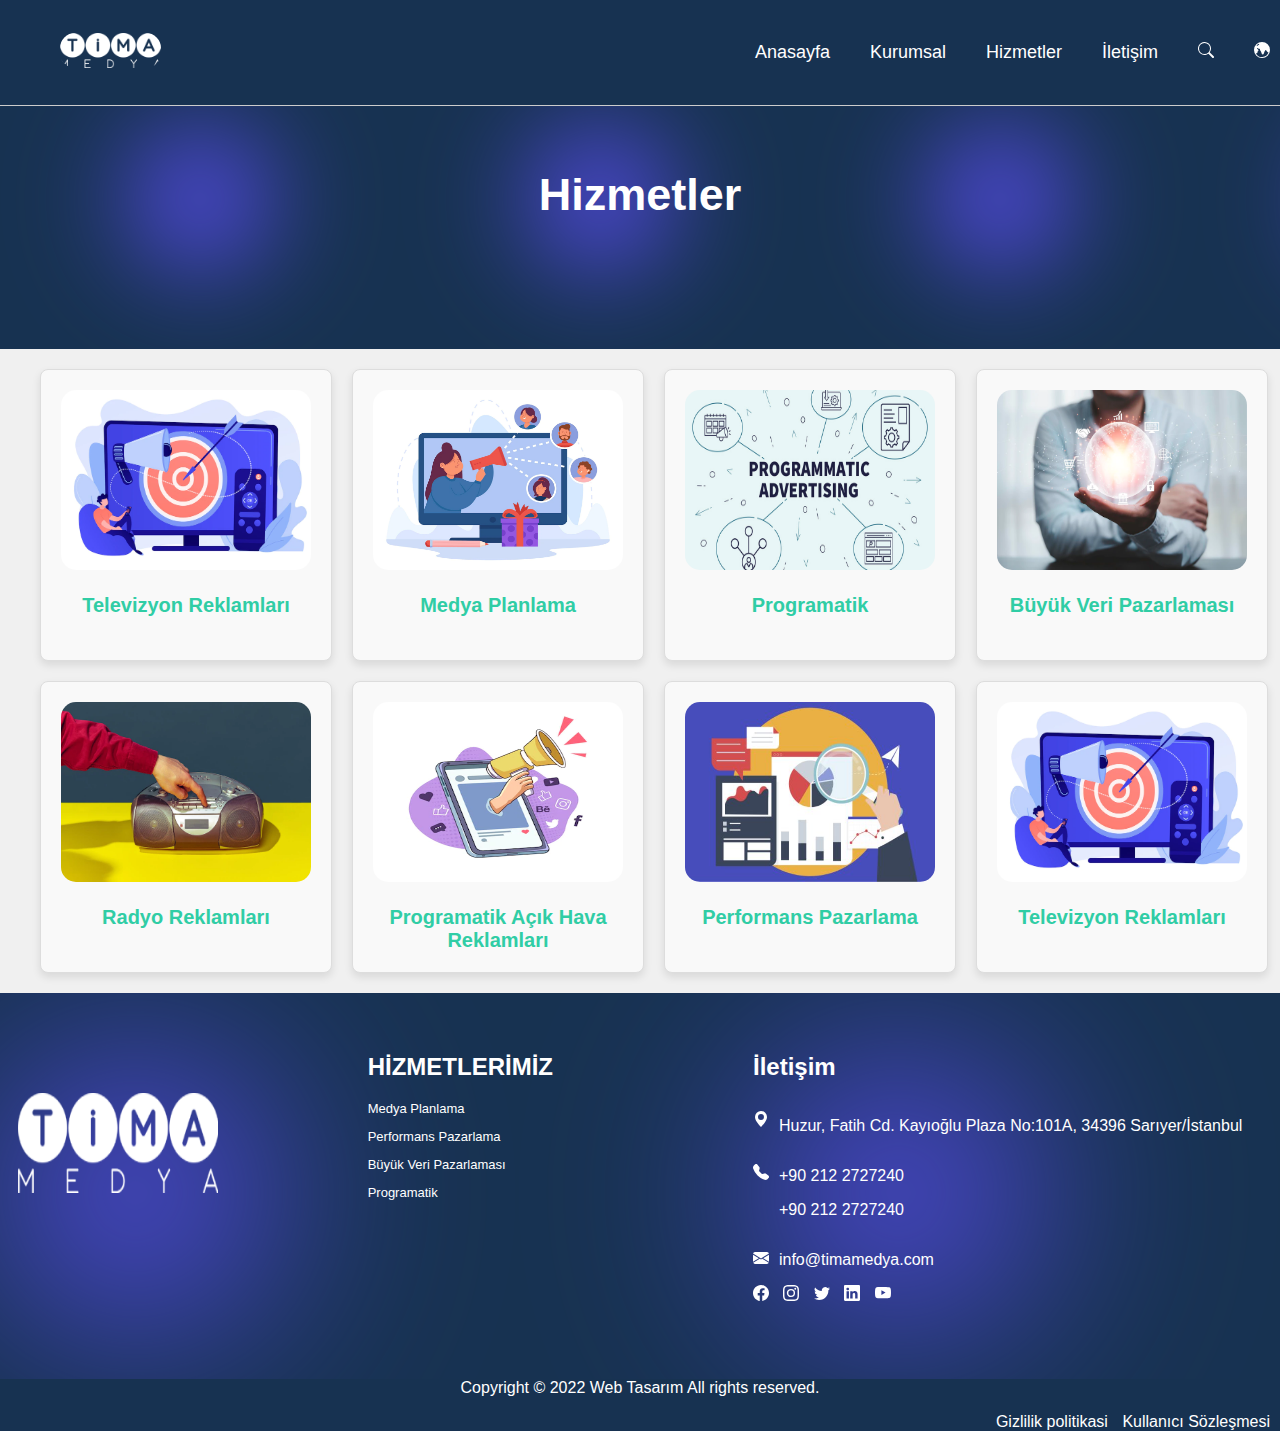
==== commit 68f5cfa0: "tima medya web sitesinde değişiklikler yapıldı ve bu günkü son hali yüklendi" ====
--- a/pages/hizmetler.html
+++ b/pages/hizmetler.html
@@ -157,6 +157,16 @@
       
   </div>
   </footer>
+  <div class="footer3">
+        
+    <div>
+     <p id="haklar-write">Copyright © 2022 Web Tasarım All rights reserved.</p>
+ </div>
+ <div class="footer3giz-söz">
+     <a id="footer2gizlilik" href="#">Gizlilik politikasi</a>
+     <a id="footer2sözlesme" href="#">Kullanıcı Sözleşmesi</a>
+ </div>
+ </div>
     <script src="../script.js"></script>
     <script>
        document.addEventListener('DOMContentLoaded', function() {
--- a/styles.css
+++ b/styles.css
@@ -4,7 +4,7 @@
     margin: 0;
     padding: 0;
     background-color: #f0f0f0;
-    margin-top: 60px; 
+    
 }
 
 .ust-header {
@@ -13,6 +13,11 @@
     background-color: rgb(31, 31, 131);
     padding: 10px 59px;
 }
+.ust-header a {
+    text-decoration: none;
+    color: #ffffff;
+    margin-right: 10px;
+}
 
 .mail, .tel {
     color: #fff;
@@ -23,7 +28,38 @@
 .tel {
     margin-left: 20px;
 }
-
+.search-container {
+    display: none;
+    position: absolute;
+    top: 100%;
+    text-align: center;
+    border: 1px solid #ccc;
+    padding: 10px;
+    width: 200px;
+    z-index: 1000;
+}
+
+.search-container input {
+    width: 90%;
+    padding: 8px;
+
+    border-radius: 4px;
+}
+
+.search-results {
+    list-style-type: none;
+    padding: 0;
+    margin: 0;
+}
+
+.search-results li {
+    padding: 8px;
+    border-bottom: 1px solid #ccc;
+}
+
+.search-results li:hover {
+    background-color: #f0f0f0;
+}
 header {
     background-color: #173251;
     color: #fff;
@@ -36,13 +72,55 @@
     width: 100%;
     background-color:#173251; 
     z-index: 1000; 
-    position: fixed;
+    /* position: fixed; */
     top: 0;
     left: 0;
     right: 0;
     
 }
-
+.slider-container {
+    position: relative;
+    width: 100%;
+    max-width: 1000px;
+    margin: auto;
+    overflow: hidden;
+}
+.slider-wrapper {
+    display: flex;
+    transition: transform 0.5s ease-in-out;
+}
+.slide {
+    min-width: 100%;
+    box-sizing: border-box;
+}
+.slide img {
+    width: 100%;
+    height: auto;
+}
+.prev, .next {
+    position: absolute;
+    top: 50%;
+    width: 40px;
+    height: 40px;
+    margin-top: -22px;
+    background-color: rgba(0,0,0,0.5);
+    color: #fff;
+    text-align: center;
+    line-height: 40px;
+    cursor: pointer;
+    border-radius: 50%;
+    user-select: none;
+    font-size: 18px;
+}
+.prev {
+    left: 10px;
+}
+.next {
+    right: 10px;
+}
+.prev:hover, .next:hover {
+    background-color: rgba(0,0,0,0.8);
+}
 .logo {
     width: 100px;
     height: auto;
@@ -199,8 +277,36 @@
         padding: 0;
 }
 }
+
+
 nav {
-    background-color: #173251;
+    position: relative;
+    background-color: #173251; /* Arka plan rengi */
+}
+
+nav::before {
+    content: "";
+    position: absolute;
+    top: 0;
+    right: 0;
+    bottom: 0;
+    left: 0;
+    background-image: url(./animation-images/Blur_2.png);
+    background-size: 150px 150px; 
+    background-position: right ;
+    background-position-y: 20px ;
+    background-repeat: no-repeat;
+    opacity: -1;
+    animation: blinkBackgroundImage 2s linear infinite; /* 2 saniyede bir yanıp söner */
+}
+
+@keyframes blinkBackgroundImage {
+    0%, 50% {
+        opacity: 1; /* Görünür */
+    }
+    100% {
+        opacity: 0; /* Görünmez */
+    }
 }
 
 #container {
@@ -209,7 +315,8 @@
 }
 
 #image1, #image2, #image3 {
-    border-radius: 20px;
+    margin-top: 50px;
+    border-radius: 10px;
 }
 
 .nesil-medya-resim {
@@ -228,27 +335,56 @@
 }
 
 
-#container {
-    animation: fadeIn 1s ease-in-out forwards; 
-}
-
-#container img {
-    animation: fadeIn 1s ease-in-out forwards; 
-    animation-delay: 0.5s; /* Animasyonun başlangıç gecikmesi */
-}
-
-#container img:nth-child(2) {
-    animation-delay: 1s; /* İkinci resim için gecikme */
-}
-
-#container img:nth-child(3) {
-    animation-delay: 1.5s; /* Üçüncü resim için gecikme */
-}
 .reklam-yazi {
     color: #fff;
-}
-
-
+    margin-right: 90px;
+}
+
+.slider-container {
+    
+    position: relative;
+    width: 100%;
+    max-width: 900px;
+    margin: auto;
+    overflow: hidden;
+}
+.slider-wrapper {
+    display: flex;
+    transition: transform 0.5s ease-in-out;
+}
+.slide {
+    width: 100%;
+    box-sizing: border-box;
+}
+.slide img {
+    width: 900px;
+    height: 400px;
+}
+.prev, .next {
+    position: absolute;
+    top: 50%;
+    width: 40px;
+    height: 40px;
+    margin-top: -22px;
+    background-color: rgba(0,0,0,0.5);
+    color: #fff;
+    text-align: center;
+    line-height: 40px;
+    cursor: pointer;
+    border-radius: 50%;
+    user-select: none;
+    font-size: 18px;
+}
+.prev {
+    left: 10px;
+}
+.next {
+    right: 12
+    0px;
+}
+.prev:hover, .next:hover {
+    background-color: rgba(0,0,0,0.8);
+}
 #flip {
     font-size: 40px;
     height: 50px;
@@ -350,29 +486,6 @@
         opacity: 0;
     }
 }
-
-.icon-container {
-    display: flex;
-    justify-content: space-around;
-    margin: 20px 0;
-}
-
-.icon {
-    font-size: 40px;
-    color: #0056b3;
-    animation: bounce 2s infinite;
-    
-}
-
-.icon:nth-child(2) {
-    animation: rotate 2s linear infinite;
-}
-
-.icon:nth-child(3) {
-    animation: pulse s infinite;
-}
-
-
 @keyframes bounce {
     0%, 20%, 50%, 80%, 100% {
         transform: translateY(0);
@@ -466,7 +579,11 @@
         display: none;
     }
 }
-
+@media (max-width: 1110px) {
+    .slider-container{
+        display: none;
+    }
+}
 @media (max-width: 1100px) {
     #image1 {
         width: 250px;
@@ -489,69 +606,88 @@
 }
 #about {
     display: flex;
-    align-items: center; 
+    align-items: center;
+    justify-content: center; /* Yatayda ortalamayı sağlar */
     height: 800px;
-   
+    flex-wrap: wrap; /* Ekran boyutuna göre taşan öğeleri alt satıra alır */
 }
 
 .about-image {
     flex: 1; 
+    display: flex; /* İçeriği ortalamak için flex kullanır */
+    justify-content: center; /* Resmi ortalar */
+    align-items: center; /* Dikeyde ortalar */
+    padding: 20px; /* Kenarlarda boşluk bırakır */
 }
 
 .about-right {
+    margin-right:100px ;
     flex: 3; 
-    padding-left: 40px;
+    padding-left: 40px; /* Metin ile resim arasında boşluk bırakır */
+    max-width: 600px; /* Metin alanının genişliğini sınırlar */
 }
 
 .about-image1 {
-    width: 500px; 
-    height: auto; 
-    padding-left: 150px;
-    
-}
-h1{
+    padding-left: 80px;
+    margin-right: 50px;
+    max-width: 500px; /* Resmi ekran boyutuna göre küçültür */
+    height: auto; /* Yüksekliği otomatik olarak ayarlar */
+}
+
+h1 {
     margin-top: 50px;
     font-weight: bold;
     font-size: 45px;
 }
+
+.about-p {
+    margin: 10px 0; /* Paragraflar arasında boşluk bırakır */
+    line-height: 1.6; /* Satırlar arasına boşluk bırakır */
+}
+
+/* Responsive tasarım için */
 @media (max-width: 1280px) {
     #about {
+        flex-direction: column; /* Ekran küçük olduğunda öğeleri dikeyde hizalar */
         display: flex;
-        flex-direction: column; 
         align-items: center;
-        text-align: center; 
+        justify-content: center;
+        align-items: center; /* Elemanları ortalar */
+        height: auto; /* Yüksekliği otomatik yapar */
+        text-align: center; /* Metinleri ortalar */
     }
     
     .about-image {
-        flex: 1; 
-        margin-bottom: 20px; 
+        margin-bottom: 20px; /* Resim ve metin arasına boşluk bırakır */
+        display: flex;
+        align-items: center;
+        justify-content: center;
     }
     
     .about-right {
-        flex: 1; 
-        padding: 0 20px; 
+        padding: 0px; /* Metin alanına yanlardan boşluk bırakır */
+        margin: 0px;
+        padding-left: 50px;
+        padding-right: 50px;
+
     }
     
     .about-image1 {
-        width: 100%; 
-        height: auto; 
-        max-width: 500px; 
-        margin: 0 auto; 
-        display: block;
-        padding: 20px; 
-    }
-    .services{
-        margin-top: 300px;
-    }
-}
-
+        width: 100%; /* Resmi ekran genişliğine uydurur */
+        max-width: 500px; /* Maksimum genişliği sınırlar */
+        margin: 0 auto; /* Ortalar */
+        display: block; /* Görseli blok olarak görüntüler */
+        padding: 20px; /* Görsel etrafına boşluk bırakır */
+    }
+}
+
+/* Animasyon sonrası görünürlük */
 .about-image1, .about-right {
     opacity: 0; 
     transform: translateY(20px); 
     transition: opacity 0.6s ease, transform 0.8s ease; 
 }
 
-/* Animasyon sonrası görünürlük */
 .about-image1.active, .about-right.active {
     opacity: 1;
     transform: translateY(0);
@@ -574,6 +710,7 @@
     font-size: 55px;
 }
 .services-container{
+    background-image: url(./animation-images/service-shape-one.png);
     display: flex;
     justify-content: center;
 }
@@ -775,7 +912,7 @@
     }
 }
 .ara-reklam{
-
+    background-image: url(./animation-images/Blur_2.png);
     height: 300px;
     width: 100%;
     background-color:#173251;
@@ -825,7 +962,7 @@
 }
 #references-image{
     width: 350px;
-    border: solid;
+    border: solid 1px;
     border-color: #dae0e8;
     border-radius: 7px;
 }
@@ -851,6 +988,8 @@
 footer{
     background-color:#173251 ;
     height: 400px;
+    background-image: url(./animation-images/Blur_2.png);
+    background-position: right;
 }
 .footer1 {
     display: flex;
@@ -863,8 +1002,10 @@
     
 }
 #footer-logo{
-    width: 300px;
-    height: auto;
+    margin-top: 100px;
+    width: 200px;
+    height: 100px;
+    padding-bottom: 50px;
 
 }
 #facebook-icon{
@@ -955,7 +1096,7 @@
         text-align: center;
     }
     footer{
-        height: 700px;
+        height: 800px;
     }
     #footer-logo{
         width: 150px;
@@ -1070,4 +1211,31 @@
         opacity: 1; /* Tamamen görünür */
     }
 }
-
+.footer3{
+    background-color:#173251;
+    margin-top: -30px;
+}
+.footer3, .haklar-write{
+    color: white;
+}
+.footer3, .haklar-sözlesme{
+    text-align: right;
+}
+.footer3 p{
+    text-align: center;
+}
+
+.footer3 a{
+    font: optional;
+    color: white;
+    text-decoration: none;
+    margin-right: 10px;
+    list-style-type:armenian;
+}
+.footer3 a:hover{
+    color: #0056b3;
+}
+
+.footer3giz-söz{
+    margin-left: 50px;
+}--- a/css dosyaları/hizmetler.css
+++ b/css dosyaları/hizmetler.css
@@ -12,6 +12,9 @@
     z-index: 1000; 
 }
 .hizmetler-title{
+    background-image: url(../animation-images/Blur_2.png);
+    background-size: 400px;
+    background-position-y:300px ;
     height:150px ;
     text-align: center;
     color: rgb(255, 255, 255);
@@ -87,9 +90,6 @@
     border-radius: 15px;
 }
 
-
-
-
 .hizmetler-item {
     opacity: 0;
     transform: translateY(20px);
@@ -101,3 +101,31 @@
     transform: translateY(0);
 }
 
+.footer3{
+    background-color:#173251;
+    margin-top: -30px;
+}
+.footer3, .haklar-write{
+    color: white;
+}
+.footer3, .haklar-sözlesme{
+    text-align: right;
+}
+.footer3 p{
+    text-align: center;
+}
+
+.footer3 a{
+    font: optional;
+    color: white;
+    text-decoration: none;
+    margin-right: 10px;
+    list-style-type:armenian;
+}
+.footer3 a:hover{
+    color: #0056b3;
+}
+
+.footer3giz-söz{
+    margin-left: 50px;
+}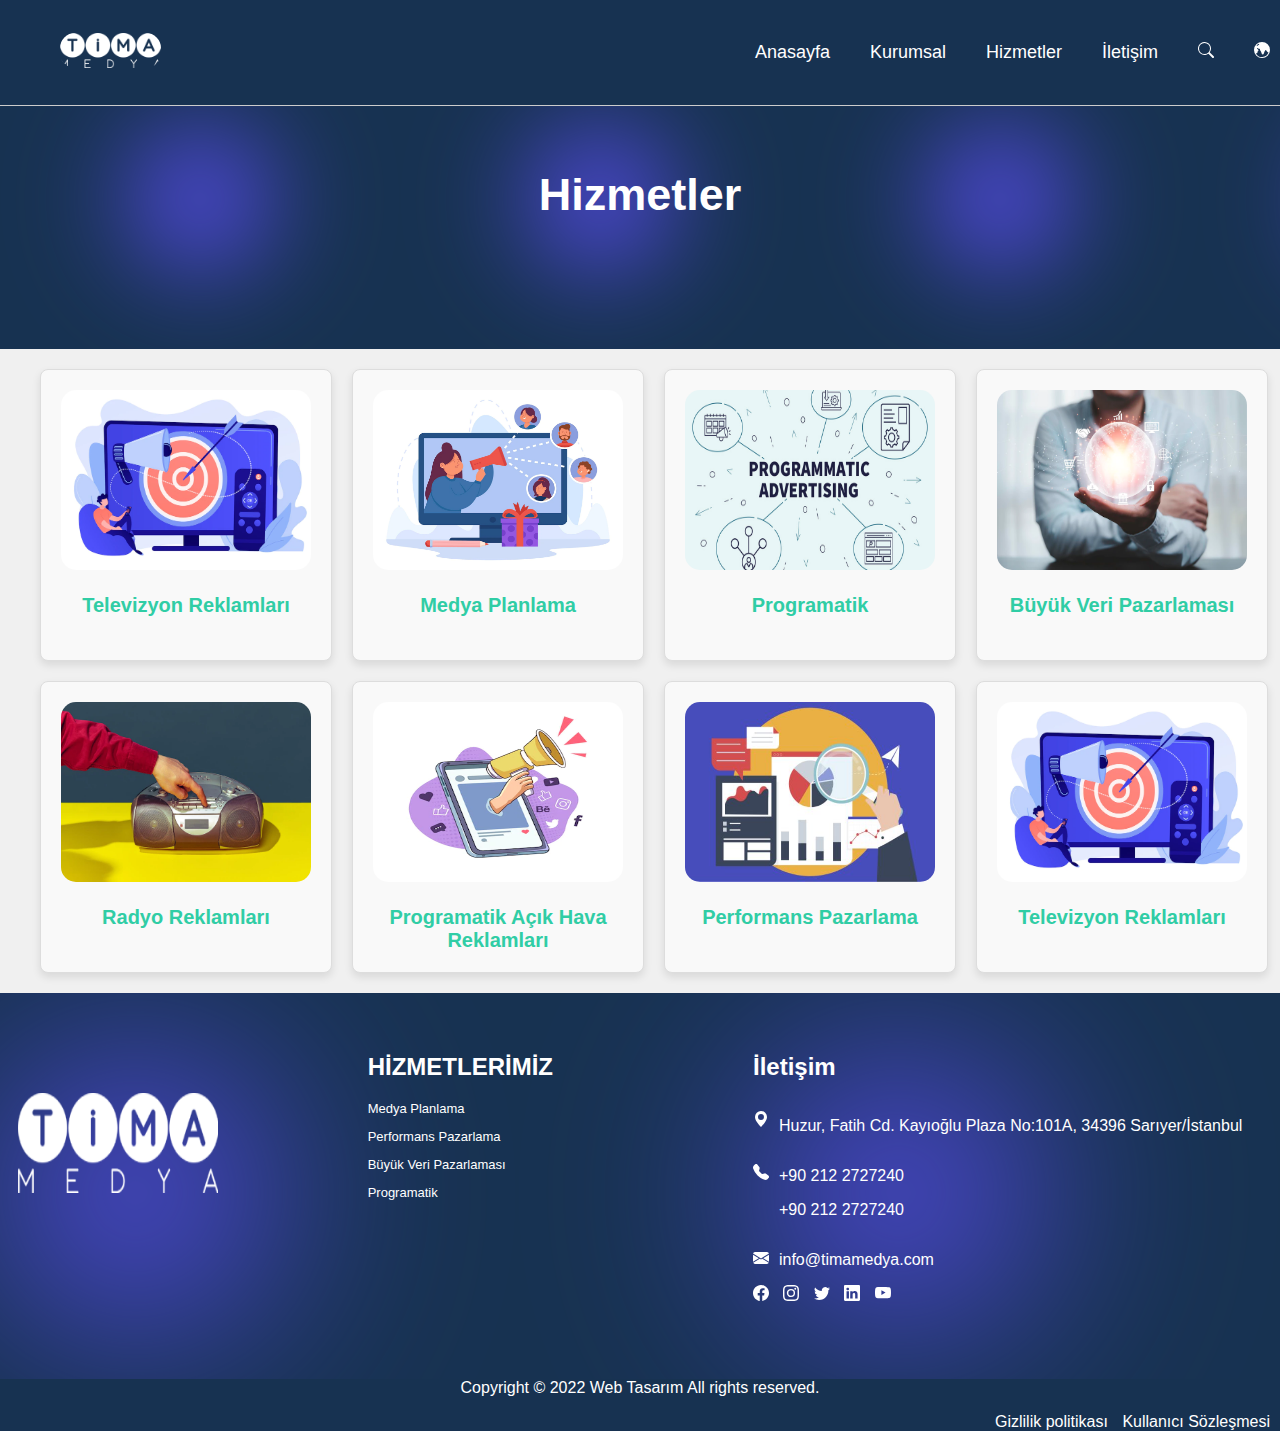
==== commit 4b3be441: "search ve çoklu dil yapıldı son hali githuba pushlandı" ====
--- a/pages/hizmetler.html
+++ b/pages/hizmetler.html
@@ -32,10 +32,10 @@
       <!-- Menü Listesi -->
       <div class="menu-list">
           <ul>
-              <li><a href="../index.html" id="anasayfa-link">Anasayfa</a></li>
-              <li><a href="kurumsal.html" id="kurumsal-link">Kurumsal</a></li>
-              <li><a href="hizmetler.html" id="hizmetler-link">Hizmetler</a></li>
-              <li><a href="iletisim.html" id="iletisim-link">İletişim</a></li>
+              <li><a href="../index.html" id="anasayfa-link" data-tr="Anasayfa" data-en="Home" data-fr="D'accueil">Anasayfa</a></li>
+              <li><a href="kurumsal.html" id="kurumsal-link" data-tr="Kurumsal" data-en="İnstitutional" data-fr="İnstitutionnel">Kurumsal</a></li>
+              <li><a href="hizmetler.html" id="hizmetler-link" data-tr="Hizmetler" data-en="Services" data-fr="Prestations">Hizmetler</a></li>
+              <li><a href="iletisim.html" id="iletisim-link" data-tr="İletişim" data-en="Communication" data-fr="Communication">İletişim</a></li>
               <li><a href="#" id="search"><svg xmlns="http://www.w3.org/2000/svg" width="16" height="16" fill="currentColor" class="bi bi-search" viewBox="0 0 16 16">
                   <path d="M11.742 10.344a6.5 6.5 0 1 0-1.397 1.398h-.001q.044.06.098.115l3.85 3.85a1 1 0 0 0 1.415-1.414l-3.85-3.85a1 1 0 0 0-.115-.1zM12 6.5a5.5 5.5 0 1 1-11 0 5.5 5.5 0 0 1 11 0"/>
                 </svg></a></li>
@@ -46,52 +46,52 @@
                       </svg>
                   </a>
                  
-                  <div class="dropdown-menu">
-                      <a href="#">İngilizce</a>
-                      <a href="#">Türkçe</a>
-                      <a href="#">Fransızca</a>
-                  </div>
+                  <div class="dropdown-menu" id="language-selector">
+                    <button data-lang="en">İngilizce</button>
+                    <button data-lang="tr">Türkçe</button>
+                    <button data-lang="fr">Fransızca</button>
+                </div>
               </li>
           </ul>
       </div>
   </header>
     
     <div class="hizmetler-title">
-        <h1 id="hizmetler-right">Hizmetler</h1>
+        <h1 id="hizmetler-right" data-tr="Hizmetler" data-en="Services" data-fr="Prestations" >Hizmetler</h1>
     </div>
 
     <div class="hizmetler-container">
         <div class="hizmetler-item">
             <img id="icon" src="../icons/222--tvreklam.webp" alt="">
-            <p id="hizmetler-p">Televizyon Reklamları</p>
+            <p id="hizmetler-p" data-tr="Televizyon Reklamları" data-en="Television Advertisements" data-fr="Publicités télévisées">Televizyon Reklamları</p>
           </div>
         <div class="hizmetler-item">
           <img id="icon" src="../icons/247--medya-planlama.webp" alt="">
-          <p id="hizmetler-p">Medya Planlama</p>
+          <p id="hizmetler-p" data-tr="Medya Planlama" data-en="media planning" data-fr="planification média">Medya Planlama</p>
         </div>
         <div class="hizmetler-item">
           <img id="icon" src="../icons/13--programatik.jpg" alt="">
-          <p id="hizmetler-p">Programatik</p>
+          <p id="hizmetler-p" data-tr="Programatik" data-en="programmatic" data-fr="programmatique">Programatik</p>
         </div>
         <div class="hizmetler-item">
           <img id="icon" src="../icons/491--bigdata.webp" alt="">
-          <p id="hizmetler-p">Büyük Veri Pazarlaması</p>
+          <p id="hizmetler-p" data-tr="Büyük Veri Pazarlaması" data-en="Big Data Marketing" data-fr="Marketing des mégadonnées">Büyük Veri Pazarlaması</p>
         </div>
         <div class="hizmetler-item">
           <img id="icon" src="../icons/631--radyogercekci.webp" alt="">
-          <p id="hizmetler-p">Radyo Reklamları</p>
+          <p id="hizmetler-p" data-tr="Radyo Reklamları" data-en="Radio Ads" data-fr="Annonces radio">Radyo Reklamları</p>
         </div>
         <div class="hizmetler-item">
           <img id="icon" src="../icons/674--reklam.webp" alt="">
-          <p id="hizmetler-p">Programatik Açık Hava Reklamları</p>
+          <p id="hizmetler-p" data-tr="Programatik Açık Hava Reklamları" data-en="Programmatic Outdoor Advertising" data-fr="Publicité extérieure programmatique">Programatik Açık Hava Reklamları</p>
         </div>
         <div class="hizmetler-item">
           <img id="icon" src="../icons/921--66263.jpg" alt="">
-          <p id="hizmetler-p">Performans Pazarlama</p>
+          <p id="hizmetler-p" data-tr="Performans Pazarlama" data-en="performance marketing" data-fr="marketing à la performance">Performans Pazarlama</p>
         </div>
         <div class="hizmetler-item">
           <img id="icon" src="../icons/222--tvreklam.webp" alt="">
-          <p id="hizmetler-p">Televizyon Reklamları</p>
+          <p id="hizmetler-p" data-tr="Televizyon Reklamları" data-en="Television Advertisements" data-fr="Publicités télévisées">Televizyon Reklamları</p>
         </div>
         
     </div>
@@ -104,14 +104,14 @@
       </div>
       
       <div class="footer2">
-          <h2 id="footer-hizmet">HİZMETLERİMİZ</h2>
-          <p class="footer-hizmet-right">Medya Planlama</p>
-          <p class="footer-hizmet-right">Performans Pazarlama</p>
-          <p class="footer-hizmet-right">Büyük Veri Pazarlaması</p>
-          <p class="footer-hizmet-right">Programatik</p>
+        <h2 id="footer-hizmet" data-tr="HİZMETLERİMİZ" data-en="OUR SERVICES" data-fr="NOS SERVICES">HİZMETLERİMİZ</h2>
+        <p class="footer-hizmet-right" data-tr="Medya Planlama" data-en="media planning" data-fr="planification média">Medya Planlama</p>
+        <p class="footer-hizmet-right" data-tr="Performans Pazarlama" data-en="performance marketing" data-fr="marketing à la performance">Performans Pazarlama</p>
+        <p class="footer-hizmet-right" data-tr="Büyük Veri Pazarlaması" data-en="Big Data Marketing" data-fr="Marketing des mégadonnées">Büyük Veri Pazarlaması</p>
+        <p class="footer-hizmet-right" data-tr="Programatik" data-en="programmatic" data-fr="programmatique">Programatik</p>
       </div>
       <div class="footer-iletisim">
-          <h2>İletişim</h2>
+        <h2 data-tr="İletişim" data-en="Communication" data-fr="Communication">İletişim</h2>
           <div class="icons">
           <div class="location-container">
               <div class="location-image"><svg id="location-icon" xmlns="http://www.w3.org/2000/svg" width="16" height="16" fill="currentColor" class="bi bi-geo-alt-fill" viewBox="0 0 16 16">
@@ -154,7 +154,6 @@
                 </svg></a>
               </div>
       </div>
-      
   </div>
   </footer>
   <div class="footer3">
@@ -163,11 +162,12 @@
      <p id="haklar-write">Copyright © 2022 Web Tasarım All rights reserved.</p>
  </div>
  <div class="footer3giz-söz">
-     <a id="footer2gizlilik" href="#">Gizlilik politikasi</a>
-     <a id="footer2sözlesme" href="#">Kullanıcı Sözleşmesi</a>
- </div>
+  <a id="footer2gizlilik" href="#" data-tr="Gizlilik politikası" data-en="Privacy Policy" data-fr="politique de confidentialité">Gizlilik politikası</a>
+  <a id="footer2sözlesme" href="#" data-tr="Kullanıcı Sözleşmesi" data-en="user agreement" data-fr="Accord de l'utilisateur">Kullanıcı Sözleşmesi</a>
+</div>
  </div>
     <script src="../script.js"></script>
+    <script src="../language.js"></script>
     <script>
        document.addEventListener('DOMContentLoaded', function() {
         const items = document.querySelectorAll('.hizmetler-item');
--- a/styles.css
+++ b/styles.css
@@ -3,8 +3,7 @@
     font-family: Arial, sans-serif;
     margin: 0;
     padding: 0;
-    background-color: #f0f0f0;
-    
+    background-color: #f0f0f0;   
 }
 
 .ust-header {
@@ -29,6 +28,7 @@
     margin-left: 20px;
 }
 .search-container {
+    background-color:#173251;
     display: none;
     position: absolute;
     top: 100%;
@@ -37,19 +37,25 @@
     padding: 10px;
     width: 200px;
     z-index: 1000;
+    
+}
+
+.search-container ul li:hover {
+  background-color: #000000;
 }
 
 .search-container input {
     width: 90%;
     padding: 8px;
-
     border-radius: 4px;
-}
-
+   
+}
 .search-results {
     list-style-type: none;
     padding: 0;
     margin: 0;
+    display: flex;
+    flex-direction: column; /* Öğeleri dikey olarak hizalar */
 }
 
 .search-results li {
@@ -69,14 +75,13 @@
     align-items: center;
     position: relative; 
     height: 85px;
-    width: 100%;
+    width: 98,9%;
     background-color:#173251; 
     z-index: 1000; 
     /* position: fixed; */
     top: 0;
     left: 0;
-    right: 0;
-    
+    right: 0;   
 }
 .slider-container {
     position: relative;
@@ -126,45 +131,33 @@
     height: auto;
     margin-left: 50px;
 }
-
 .logo-image {
     width: 101px;
     height: auto;
 }
-
 .menu-list {
     display: flex;
-    
     top: 100%; /* Header'dan sonra yerleştir */
     left: 0;
-    
     background-color: #173251;
-   
     z-index: 1000; /* Diğer içeriğin üzerine çık */
     justify-content: center;
 }
-
 .menu-list ul {
     display: flex;
     list-style-type: none;
-    
-}
-
+}
 .menu-list ul li {
     margin: 0 20px;
 }
-
 .menu-list ul li a {
     color: #fff;
     text-decoration: none;
     font-size: 18px;
 }
-
 .menu-list ul li a:hover {
     color: rgb(122, 240, 249);
 }
-
-
 .hamburger-menu {
     display: none; 
     cursor: pointer;
@@ -176,8 +169,6 @@
     right: 20px;
     z-index: 1100; 
 }
-
-
 .bar {
     display: block;
     width: 25px;
@@ -186,8 +177,6 @@
     background-color: #fff;
     transition: all 0.3s ease;
 }
-
-
 .hamburger-open .bar:nth-child(1) {
     transform: translateY(8px) rotate(45deg);
 }
@@ -201,7 +190,6 @@
     position: relative;
     display: inline-block;
 }
-
 .dropdown-menu {
     display: none; 
     position: absolute;
@@ -213,24 +201,24 @@
     box-shadow: 0 2px 4px rgba(0,0,0,0.1); 
     z-index: 1000; 
 }
-
+.dropdown-menu button{
+    width: 100px;
+    height: 30px;
+    background-color: #173251;
+    color: white;
+}
 .dropdown-menu a {
     display: block;
     padding: 8px 16px;
     color: #333; 
     text-decoration: none;
 }
-
 .dropdown-menu a:hover {
     background-color:#0056b3; 
 }
-
-
 .dropdown:hover .dropdown-menu {
     display: block; 
 }
-
-
 @media (max-width: 818px) {
     .menu-list {
         display: none; 
@@ -244,11 +232,9 @@
         justify-content: center;
         transition: all 0.3s ease;
     }
-
     .menu-list.active {
         display: flex; 
     }
-
     .menu-list ul {
         flex-direction: column;
         align-items: center;
@@ -257,12 +243,10 @@
     .menu-list ul li {
         margin: 10px 0;
     }
-
     .hamburger-menu {
         margin-top: 10px;
         display: block; 
     }
-
     .menu-list.active {
         display: flex; 
     }
@@ -277,13 +261,10 @@
         padding: 0;
 }
 }
-
-
 nav {
     position: relative;
     background-color: #173251; /* Arka plan rengi */
 }
-
 nav::before {
     content: "";
     position: absolute;
@@ -299,7 +280,6 @@
     opacity: -1;
     animation: blinkBackgroundImage 2s linear infinite; /* 2 saniyede bir yanıp söner */
 }
-
 @keyframes blinkBackgroundImage {
     0%, 50% {
         opacity: 1; /* Görünür */
@@ -333,15 +313,11 @@
         opacity: 1; 
     }
 }
-
-
 .reklam-yazi {
     color: #fff;
     margin-right: 90px;
 }
-
 .slider-container {
-    
     position: relative;
     width: 100%;
     max-width: 900px;
@@ -404,19 +380,15 @@
 #flip div:first-child {
     animation: show 5s linear infinite;
 }
-
 #flip div div {
     background: #42c58a;
 }
-
 #flip div:first-child div {
     background: #4ec7f3;
 }
-
 #flip div:last-child div {
     background: #DC143C;
 }
-
 @keyframes show {
     0% { margin-top: -270px; }
     5% { margin-top: -180px; }
@@ -427,22 +399,18 @@
     99.99% { margin-top: 0px; }
     100% { margin-top: -270px; }
 }
-
 .content {
     display: flex;
 }
-
 .reklam-yazi {
     margin-top: 150px;
     font-size: 45px;
     padding-left: 100px;
 }
-
 .contact {
     padding-left: 195px;
     margin-top: 20px;
 }
-
 #button-contact {
     background-color: #4ec7f3;
     width: 160px;
@@ -451,13 +419,11 @@
     border-radius: 20px;
     cursor: pointer;
 }
-
 .video-container {
     max-width: 800px;
     height: auto;
     display: flex;
 }
-
 .video1 {
     margin-left: 200px;
     width: 510px;
@@ -473,8 +439,6 @@
     height: auto; 
     animation: fadeInOut 5s ease-in-out infinite;
 }
-
-
 @keyframes fadeInOut {
     0% {
         opacity: 0;
@@ -497,8 +461,6 @@
         transform: translateY(-15px);
     }
 }
-
-
 @keyframes rotate {
     from {
         transform: rotate(0deg);
@@ -507,8 +469,6 @@
         transform: rotate(360deg);
     }
 }
-
-
 @keyframes pulse {
     0% {
         transform: scale(1);
@@ -523,7 +483,6 @@
         opacity: 1;
     }
 }
-
 @media (max-width: 1500px) {
     .content {
         flex-direction: column;
@@ -544,7 +503,6 @@
         padding: 0px;
         padding-top: 30px;
     }
-    
     #flip {
         margin: 0px;
         padding: 0px;
@@ -598,7 +556,6 @@
         height: 200px;
     }
 }
-
 @media (max-width: 850px) {
     #image1, #image2, #image3 {
         display: none;
@@ -611,7 +568,6 @@
     height: 800px;
     flex-wrap: wrap; /* Ekran boyutuna göre taşan öğeleri alt satıra alır */
 }
-
 .about-image {
     flex: 1; 
     display: flex; /* İçeriği ortalamak için flex kullanır */
@@ -619,32 +575,27 @@
     align-items: center; /* Dikeyde ortalar */
     padding: 20px; /* Kenarlarda boşluk bırakır */
 }
-
 .about-right {
     margin-right:100px ;
     flex: 3; 
     padding-left: 40px; /* Metin ile resim arasında boşluk bırakır */
     max-width: 600px; /* Metin alanının genişliğini sınırlar */
 }
-
 .about-image1 {
     padding-left: 80px;
     margin-right: 50px;
     max-width: 500px; /* Resmi ekran boyutuna göre küçültür */
     height: auto; /* Yüksekliği otomatik olarak ayarlar */
 }
-
 h1 {
     margin-top: 50px;
     font-weight: bold;
     font-size: 45px;
 }
-
 .about-p {
     margin: 10px 0; /* Paragraflar arasında boşluk bırakır */
     line-height: 1.6; /* Satırlar arasına boşluk bırakır */
 }
-
 /* Responsive tasarım için */
 @media (max-width: 1280px) {
     #about {
@@ -669,9 +620,7 @@
         margin: 0px;
         padding-left: 50px;
         padding-right: 50px;
-
-    }
-    
+    }
     .about-image1 {
         width: 100%; /* Resmi ekran genişliğine uydurur */
         max-width: 500px; /* Maksimum genişliği sınırlar */
@@ -680,7 +629,6 @@
         padding: 20px; /* Görsel etrafına boşluk bırakır */
     }
 }
-
 /* Animasyon sonrası görünürlük */
 .about-image1, .about-right {
     opacity: 0; 
@@ -730,15 +678,12 @@
     transform: translateY(20px); 
     transition: opacity 1s ease-out, transform 1s ease-out; /* Geçiş efekti */
 }
-
-
 .media-plan:hover, .performans-pazarlama:hover, .büyük-veri-pazarlama:hover, .programatik:hover {
     background-color: #173251; 
     transition: background-color 0.3s ease; 
     color: #fff; 
     transform: scale(1.05); 
 }
-
 /* Animasyon başlangıç sınıfı */
 .visible {
     opacity: 1; /* Tamamen görünür */
@@ -758,7 +703,6 @@
     background-color: #fff9f9;
     box-shadow: 0 4px 8px rgba(0, 0, 0, 0.4);
 }
-
 .performans-pazarlama{
     margin-left: 20px;
     border-radius: 15px;
@@ -772,7 +716,6 @@
     text-align: center; 
     background-color: #fff9f9;
     box-shadow: 0 4px 8px rgba(0, 0, 0, 0.4); 
-
 }
 .performans-pazarlama:hover{
     background-color: #173251;; 
@@ -792,7 +735,6 @@
     text-align: center; 
     background-color: #fff9f9;
     box-shadow: 0 4px 8px rgba(0, 0, 0, 0.4); 
-
 }
 .büyük-veri-pazarlama:hover{
     background-color: #173251;; 
@@ -812,14 +754,12 @@
     text-align: center; 
     background-color: #fff9f9;
     box-shadow: 0 4px 8px rgba(0, 0, 0, 0.4);
-
 }
 .programatik:hover{
     background-color: #173251;; 
     transition: background-color 0.3s ease; 
     color: #fff;
 }
-
 .service-icon2{
     margin-top: -20px;
     position: relative;
@@ -844,7 +784,6 @@
 .programatik:hover .service-icon2 {
     animation: spin 2s linear infinite; /* Sürekli dönmesini sağlar */
 }
-
 /* Dönme animasyonu */
 @keyframes spin {
     0% {
@@ -871,15 +810,11 @@
     padding-left: 5px;
     padding-right: 5px;
 }
-
 .services-container {
     display: flex;
     flex-wrap: wrap;
     gap: 20px; /* Kutucuklar arasındaki boşluk */
 }
-
-
-
 @media (max-width: 1200px) {
     .media-plan,
     .performans-pazarlama,
@@ -895,7 +830,6 @@
         font-size: 35px
     }
 }
-
 @media (max-width: 400px) {
     #services-right-h{
         font-size: 25px
@@ -958,7 +892,6 @@
 #references-title {
     margin-top: 50px;
     text-align: center; 
-
 }
 #references-image{
     width: 350px;
@@ -999,14 +932,12 @@
 }
 #footer-logo {
     margin-bottom: 20px; 
-    
 }
 #footer-logo{
     margin-top: 100px;
     width: 200px;
     height: 100px;
     padding-bottom: 50px;
-
 }
 #facebook-icon{
     color: #fff;
@@ -1051,8 +982,7 @@
 }
 .location-image{
     margin-top: 10px;
-    margin-right: 10px;
-    
+    margin-right: 10px;    
 }
 .telephone-image{
     margin-top: 13px;
@@ -1119,7 +1049,6 @@
     padding: 20px; 
     background-color:#173251; 
 }
-
 #reklam-right {
     font-size: 45px;
     font-weight: bold;
@@ -1128,7 +1057,6 @@
     opacity: 0; 
     animation: slideIn 4s ease-out forwards; /* Animasyon uygulama */
 }
-
 /* Animasyonun tanımı */
 @keyframes slideIn {
     0% {
@@ -1140,8 +1068,6 @@
         opacity: 1; /* Tamamen görünür */
     }
 }
-
-
 @media screen and (max-width: 1175px) {
     #reklam-right {
         font-size: 35px;
@@ -1170,8 +1096,6 @@
         font-size: 21px;
     }
 }
-
-
 /* Animasyonun tanımı */
 @keyframes slideIn {
     0% {
@@ -1183,7 +1107,6 @@
         opacity: 1; /* Tamamen görünür */
     }
 }
-
 #reklam-button {
     font-size: 16px;
     color: white;
@@ -1238,4 +1161,4 @@
 
 .footer3giz-söz{
     margin-left: 50px;
-}+}
